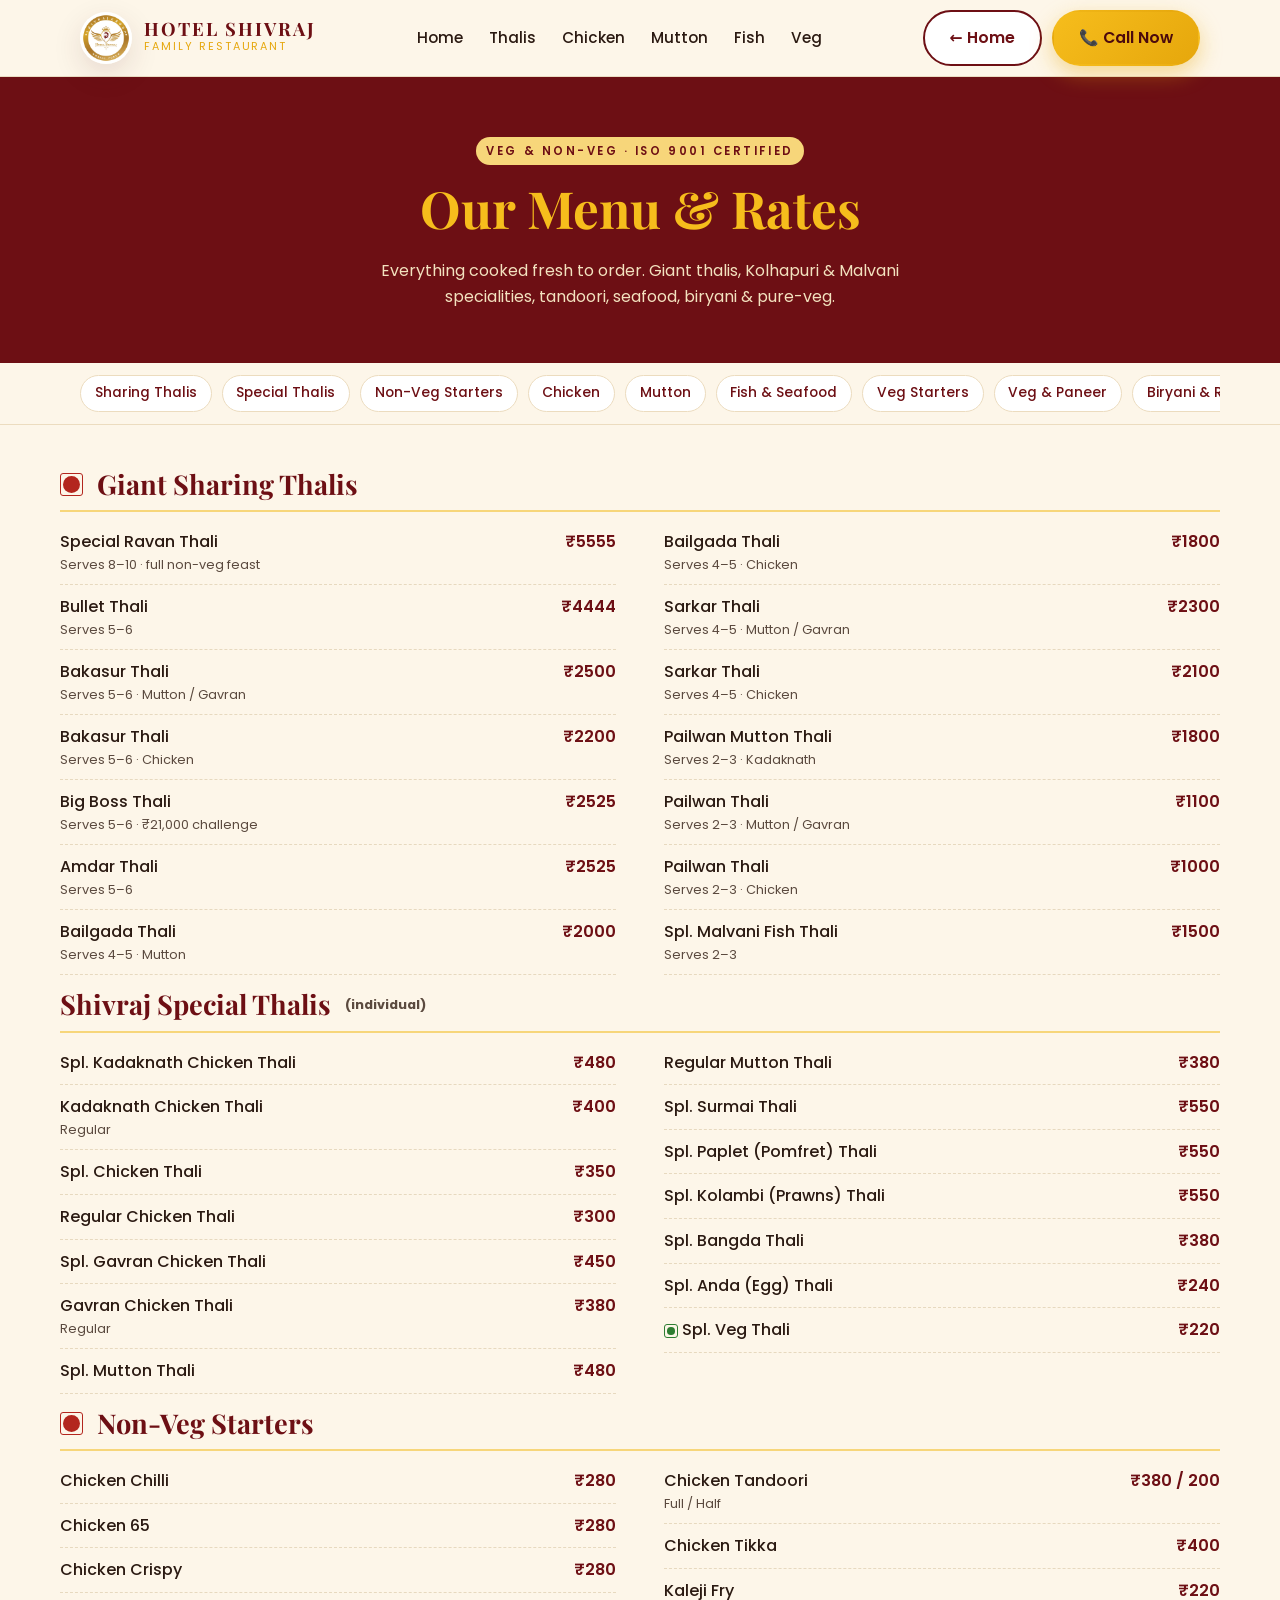
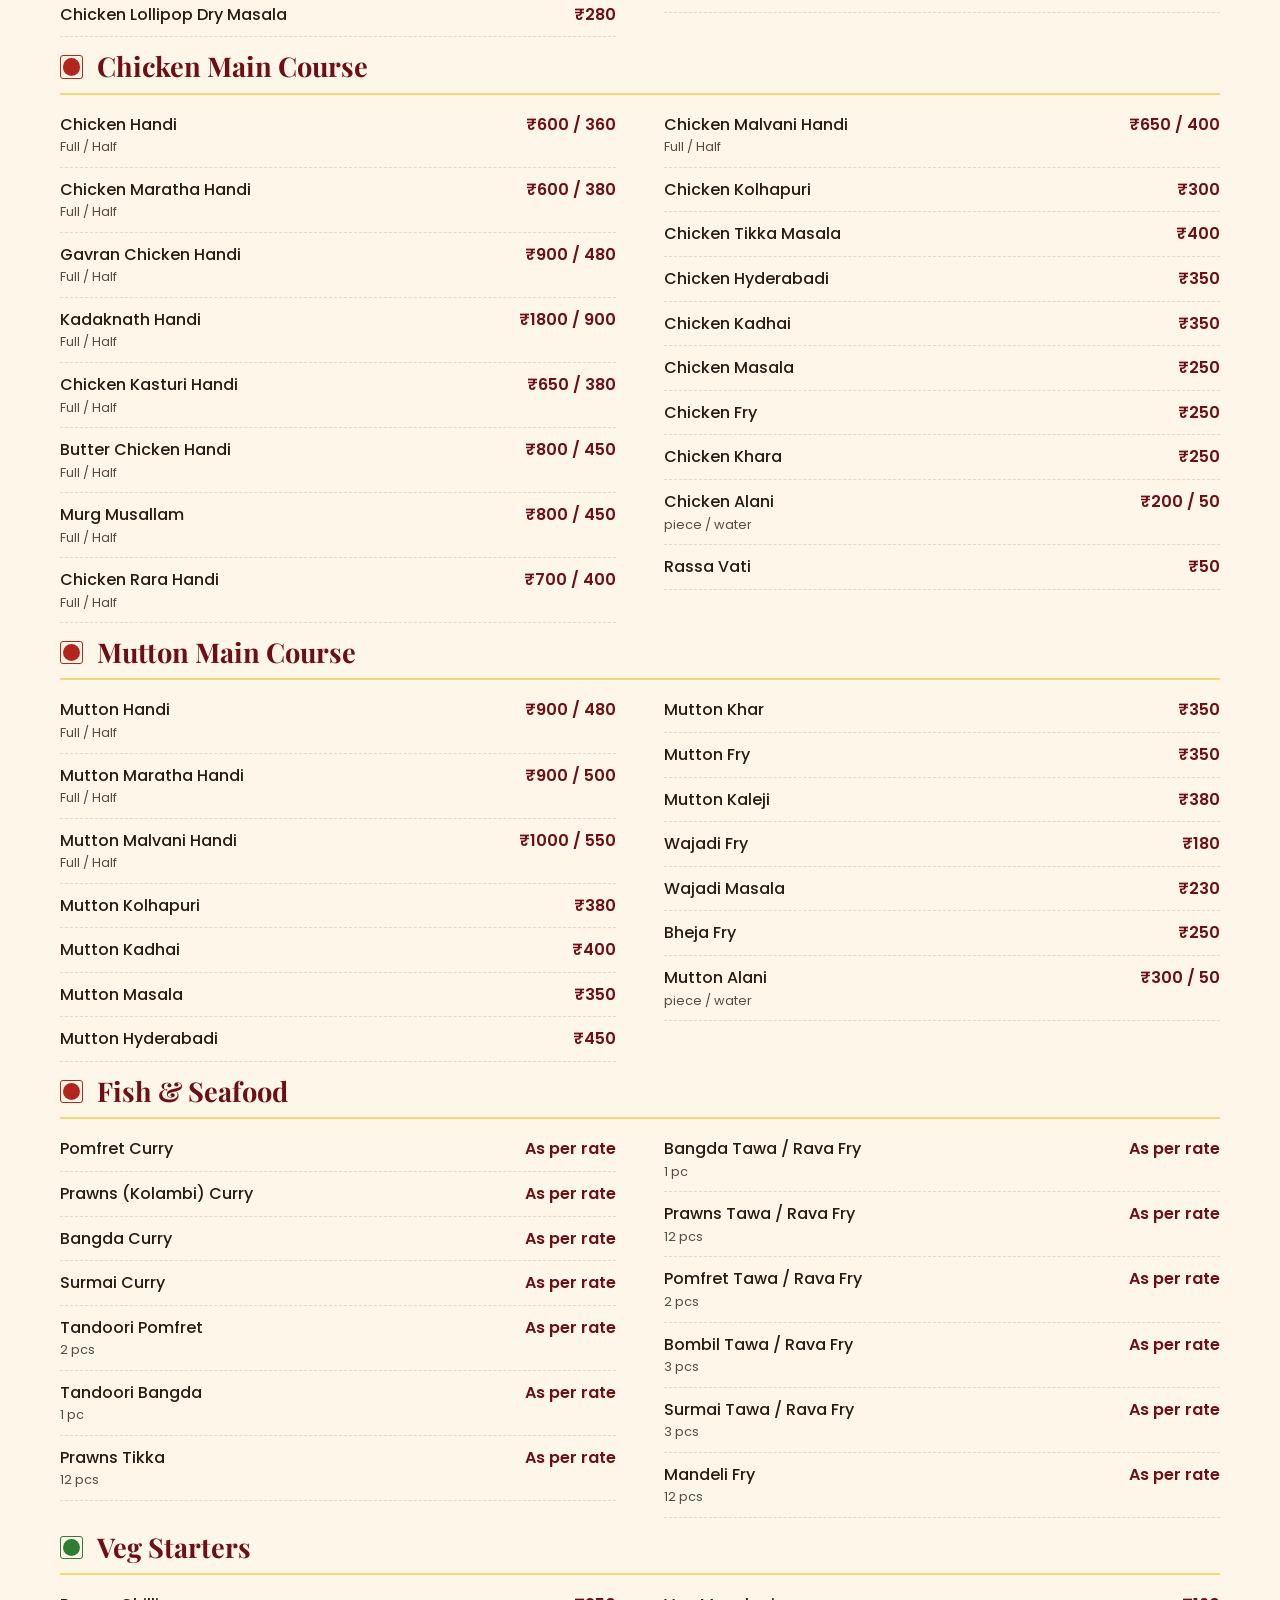
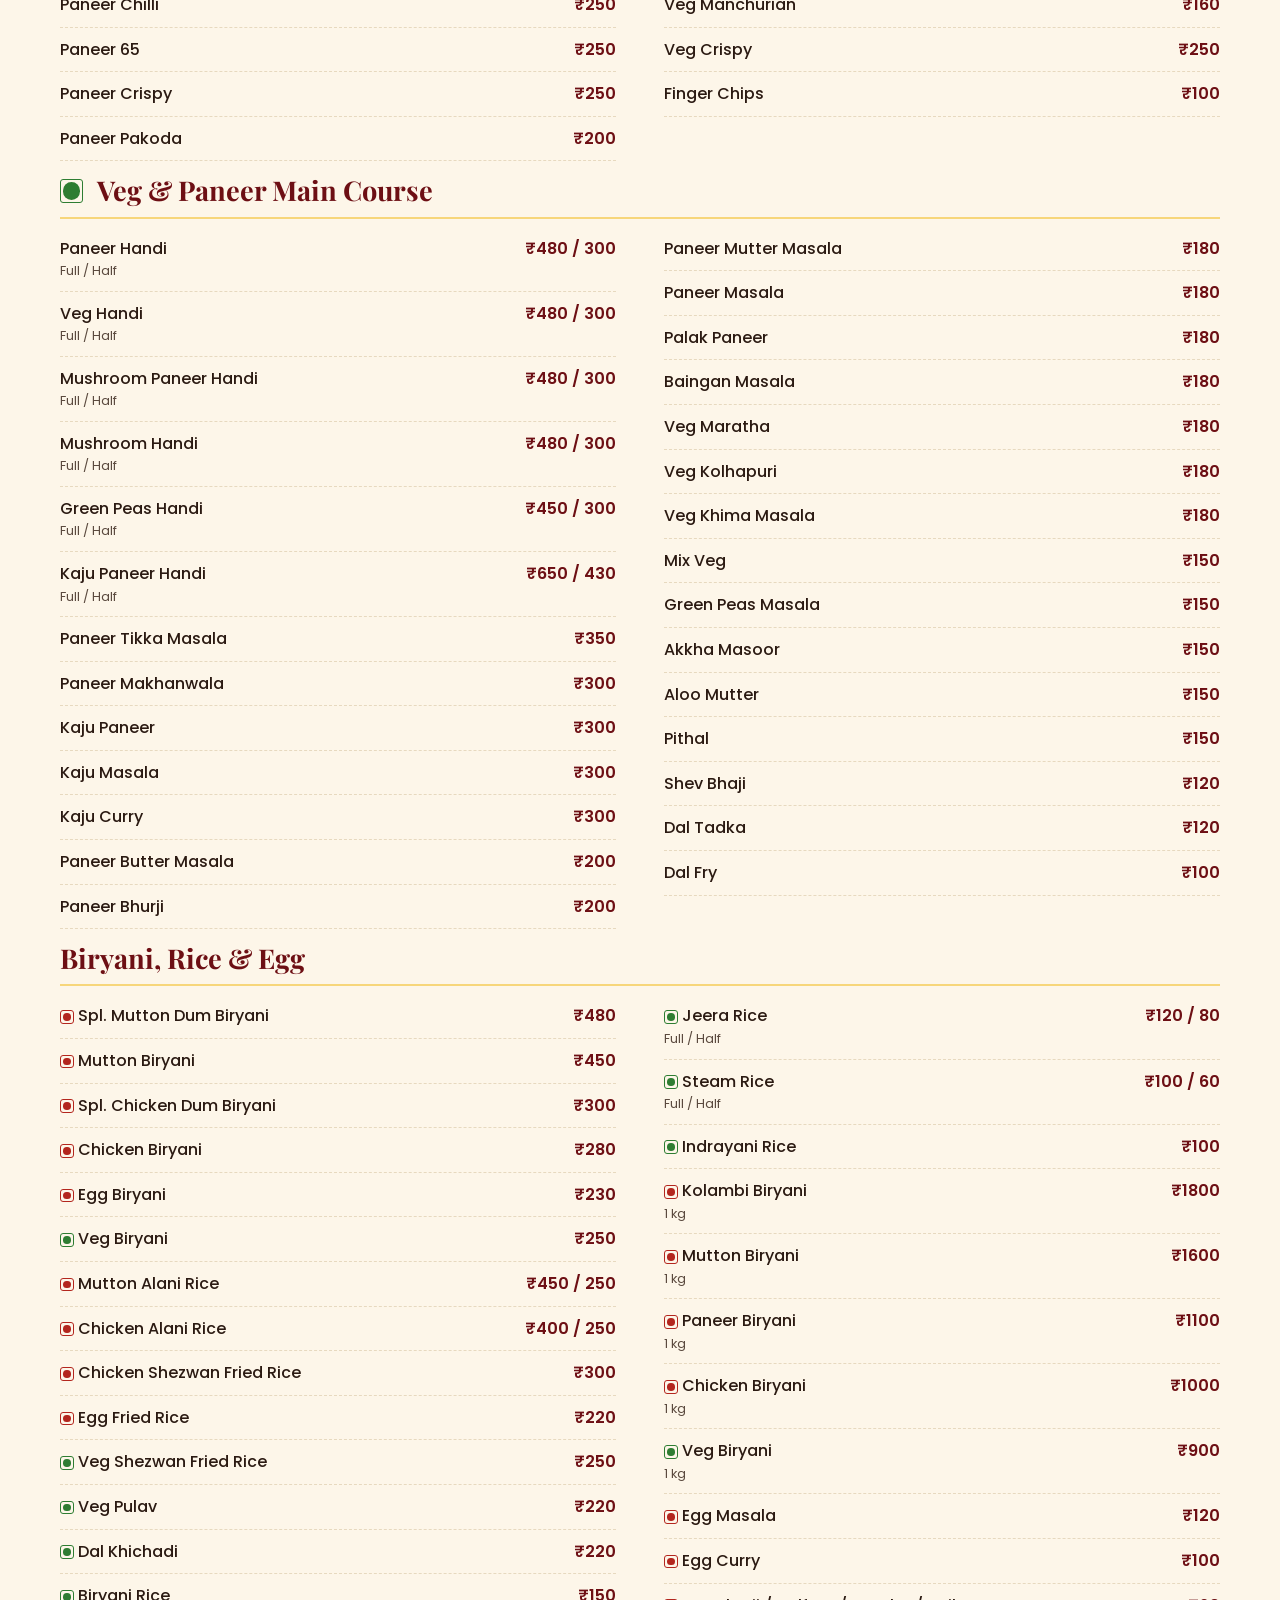
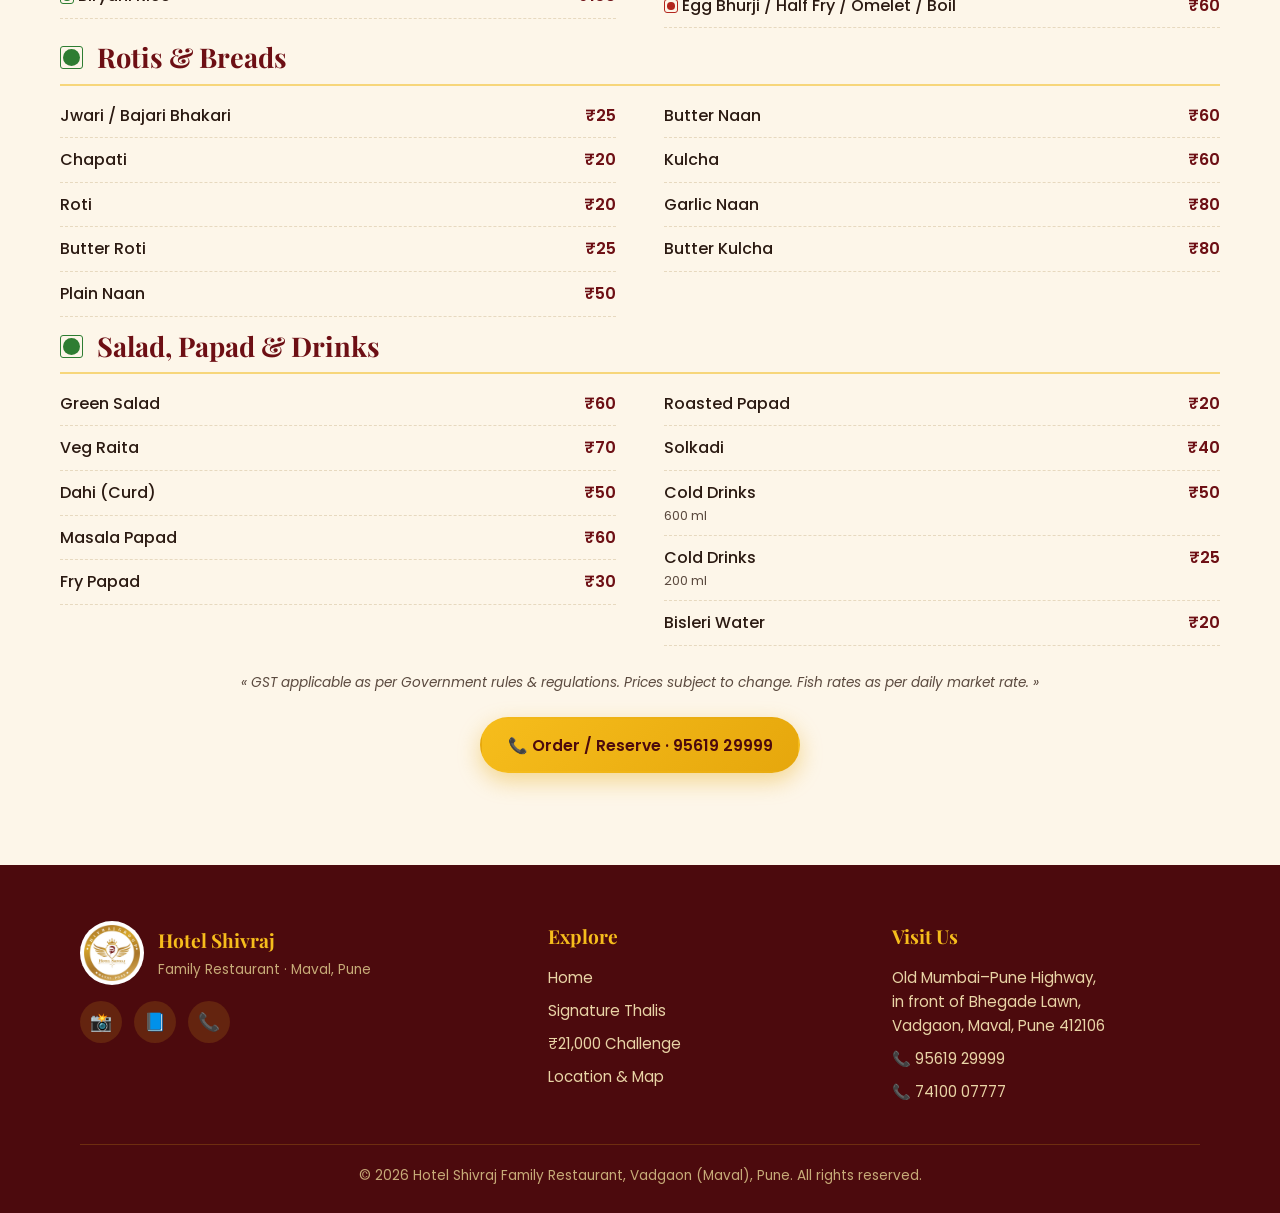
==== menu.html @ 4ac5644a "shivraj first glimpse" ====
<!DOCTYPE html>
<html lang="en">
<head>
<meta charset="UTF-8">
<meta name="viewport" content="width=device-width, initial-scale=1.0">
<title>Menu &amp; Rates | Hotel Shivraj Family Restaurant, Vadgaon Maval, Pune</title>
<meta name="description" content="Full menu & price list for Hotel Shivraj, Vadgaon (Maval): giant sharing thalis, Shivraj special thalis, veg & paneer, chicken & mutton main course, tandoori, Malvani fish, biryani, rice & rotis. Call 9561929999.">
<meta name="keywords" content="Hotel Shivraj menu, Shivraj thali price, thali rate card Vadgaon, chicken handi price Pune, mutton thali menu, Malvani fish menu, biryani rate Maval, veg menu Pune Mumbai highway">
<link rel="canonical" href="https://www.hotelshivraj.com/menu.html">
<meta name="robots" content="index, follow">
<meta name="theme-color" content="#6d0f14">
<meta property="og:type" content="restaurant.menu">
<meta property="og:title" content="Hotel Shivraj — Full Menu &amp; Rates">
<meta property="og:description" content="Giant thalis, chicken & mutton handi, tandoori, Malvani fish, biryani and pure-veg — full price list.">
<meta property="og:image" content="https://www.hotelshivraj.com/public/images/special-mutton-thali.jpeg">
<meta property="og:url" content="https://www.hotelshivraj.com/menu.html">
<link rel="icon" type="image/jpeg" href="public/images/hotel-shivraj-logo.jpeg">
<link rel="preconnect" href="https://fonts.googleapis.com">
<link rel="preconnect" href="https://fonts.gstatic.com" crossorigin>
<link href="https://fonts.googleapis.com/css2?family=Playfair+Display:wght@500;600;700;800&family=Poppins:wght@300;400;500;600&display=swap" rel="stylesheet">
<link rel="stylesheet" href="css/styles.css">
<script type="application/ld+json">
{
  "@context":"https://schema.org",
  "@type":"Menu",
  "name":"Hotel Shivraj Family Restaurant Menu",
  "url":"https://www.hotelshivraj.com/menu.html",
  "inLanguage":"en-IN",
  "hasMenuSection":[
    {"@type":"MenuSection","name":"Signature Sharing Thalis"},
    {"@type":"MenuSection","name":"Shivraj Special Thalis"},
    {"@type":"MenuSection","name":"Chicken Main Course"},
    {"@type":"MenuSection","name":"Mutton Main Course"},
    {"@type":"MenuSection","name":"Fish & Seafood"},
    {"@type":"MenuSection","name":"Veg & Paneer"},
    {"@type":"MenuSection","name":"Biryani, Rice & Rotis"}
  ]
}
</script>
</head>
<body>

<header class="site-header">
  <div class="nav">
    <a class="brand" href="index.html">
      <img src="public/images/hotel-shivraj-logo.jpeg" alt="Hotel Shivraj logo">
      <span><b>Hotel Shivraj</b><span>Family Restaurant</span></span>
    </a>
    <nav class="nav-links" id="navLinks">
      <a href="index.html">Home</a>
      <a href="#group-thalis">Thalis</a>
      <a href="#chicken">Chicken</a>
      <a href="#mutton">Mutton</a>
      <a href="#fish">Fish</a>
      <a href="#veg">Veg</a>
    </nav>
    <div class="nav-cta">
      <a class="btn btn--outline" href="index.html">← Home</a>
      <a class="btn btn--gold" href="tel:+919561929999">📞 Call Now</a>
      <button class="nav-toggle" id="navToggle" aria-label="Toggle menu">☰</button>
    </div>
  </div>
</header>

<section class="menu-hero">
  <span class="eyebrow">Veg &amp; Non-Veg · ISO 9001 Certified</span>
  <h1>Our Menu &amp; Rates</h1>
  <p style="max-width:60ch;margin:6px auto 0;color:#f3e2bf">Everything cooked fresh to order. Giant thalis, Kolhapuri &amp; Malvani specialities, tandoori, seafood, biryani &amp; pure-veg.</p>
</section>

<nav class="menu-nav">
  <div class="container">
    <a href="#group-thalis">Sharing Thalis</a>
    <a href="#thalis">Special Thalis</a>
    <a href="#nonveg-starter">Non-Veg Starters</a>
    <a href="#chicken">Chicken</a>
    <a href="#mutton">Mutton</a>
    <a href="#fish">Fish &amp; Seafood</a>
    <a href="#veg-starter">Veg Starters</a>
    <a href="#veg">Veg &amp; Paneer</a>
    <a href="#rice">Biryani &amp; Rice</a>
    <a href="#roti">Rotis</a>
    <a href="#drinks">Drinks</a>
  </div>
</nav>

<div class="container section" style="padding-top:44px">

  <!-- GROUP THALIS -->
  <div class="menu-block" id="group-thalis">
    <h2><span class="nonveg-flag"></span> Giant Sharing Thalis</h2>
    <div class="menu-cols">
      <div class="menu-item"><span class="name">Special Ravan Thali <small>Serves 8–10 · full non-veg feast</small></span><span class="rate">₹5555</span></div>
      <div class="menu-item"><span class="name">Bullet Thali <small>Serves 5–6</small></span><span class="rate">₹4444</span></div>
      <div class="menu-item"><span class="name">Bakasur Thali <small>Serves 5–6 · Mutton / Gavran</small></span><span class="rate">₹2500</span></div>
      <div class="menu-item"><span class="name">Bakasur Thali <small>Serves 5–6 · Chicken</small></span><span class="rate">₹2200</span></div>
      <div class="menu-item"><span class="name">Big Boss Thali <small>Serves 5–6 · ₹21,000 challenge</small></span><span class="rate">₹2525</span></div>
      <div class="menu-item"><span class="name">Amdar Thali <small>Serves 5–6</small></span><span class="rate">₹2525</span></div>
      <div class="menu-item"><span class="name">Bailgada Thali <small>Serves 4–5 · Mutton</small></span><span class="rate">₹2000</span></div>
      <div class="menu-item"><span class="name">Bailgada Thali <small>Serves 4–5 · Chicken</small></span><span class="rate">₹1800</span></div>
      <div class="menu-item"><span class="name">Sarkar Thali <small>Serves 4–5 · Mutton / Gavran</small></span><span class="rate">₹2300</span></div>
      <div class="menu-item"><span class="name">Sarkar Thali <small>Serves 4–5 · Chicken</small></span><span class="rate">₹2100</span></div>
      <div class="menu-item"><span class="name">Pailwan Mutton Thali <small>Serves 2–3 · Kadaknath</small></span><span class="rate">₹1800</span></div>
      <div class="menu-item"><span class="name">Pailwan Thali <small>Serves 2–3 · Mutton / Gavran</small></span><span class="rate">₹1100</span></div>
      <div class="menu-item"><span class="name">Pailwan Thali <small>Serves 2–3 · Chicken</small></span><span class="rate">₹1000</span></div>
      <div class="menu-item"><span class="name">Spl. Malvani Fish Thali <small>Serves 2–3</small></span><span class="rate">₹1500</span></div>
    </div>
  </div>

  <!-- SPECIAL THALIS -->
  <div class="menu-block" id="thalis">
    <h2>Shivraj Special Thalis <small style="font-family:var(--sans);font-size:.8rem;color:var(--ink-soft)">(individual)</small></h2>
    <div class="menu-cols">
      <div class="menu-item"><span class="name">Spl. Kadaknath Chicken Thali</span><span class="rate">₹480</span></div>
      <div class="menu-item"><span class="name">Kadaknath Chicken Thali <small>Regular</small></span><span class="rate">₹400</span></div>
      <div class="menu-item"><span class="name">Spl. Chicken Thali</span><span class="rate">₹350</span></div>
      <div class="menu-item"><span class="name">Regular Chicken Thali</span><span class="rate">₹300</span></div>
      <div class="menu-item"><span class="name">Spl. Gavran Chicken Thali</span><span class="rate">₹450</span></div>
      <div class="menu-item"><span class="name">Gavran Chicken Thali <small>Regular</small></span><span class="rate">₹380</span></div>
      <div class="menu-item"><span class="name">Spl. Mutton Thali</span><span class="rate">₹480</span></div>
      <div class="menu-item"><span class="name">Regular Mutton Thali</span><span class="rate">₹380</span></div>
      <div class="menu-item"><span class="name">Spl. Surmai Thali</span><span class="rate">₹550</span></div>
      <div class="menu-item"><span class="name">Spl. Paplet (Pomfret) Thali</span><span class="rate">₹550</span></div>
      <div class="menu-item"><span class="name">Spl. Kolambi (Prawns) Thali</span><span class="rate">₹550</span></div>
      <div class="menu-item"><span class="name">Spl. Bangda Thali</span><span class="rate">₹380</span></div>
      <div class="menu-item"><span class="name">Spl. Anda (Egg) Thali</span><span class="rate">₹240</span></div>
      <div class="menu-item"><span class="name"><span class="veg-flag"></span> Spl. Veg Thali</span><span class="rate">₹220</span></div>
    </div>
  </div>

  <!-- NON VEG STARTER -->
  <div class="menu-block" id="nonveg-starter">
    <h2><span class="nonveg-flag"></span> Non-Veg Starters</h2>
    <div class="menu-cols">
      <div class="menu-item"><span class="name">Chicken Chilli</span><span class="rate">₹280</span></div>
      <div class="menu-item"><span class="name">Chicken 65</span><span class="rate">₹280</span></div>
      <div class="menu-item"><span class="name">Chicken Crispy</span><span class="rate">₹280</span></div>
      <div class="menu-item"><span class="name">Chicken Lollipop Dry Masala</span><span class="rate">₹280</span></div>
      <div class="menu-item"><span class="name">Chicken Tandoori <small>Full / Half</small></span><span class="rate">₹380 / 200</span></div>
      <div class="menu-item"><span class="name">Chicken Tikka</span><span class="rate">₹400</span></div>
      <div class="menu-item"><span class="name">Kaleji Fry</span><span class="rate">₹220</span></div>
    </div>
  </div>

  <!-- CHICKEN MAIN -->
  <div class="menu-block" id="chicken">
    <h2><span class="nonveg-flag"></span> Chicken Main Course</h2>
    <div class="menu-cols">
      <div class="menu-item"><span class="name">Chicken Handi <small>Full / Half</small></span><span class="rate">₹600 / 360</span></div>
      <div class="menu-item"><span class="name">Chicken Maratha Handi <small>Full / Half</small></span><span class="rate">₹600 / 380</span></div>
      <div class="menu-item"><span class="name">Gavran Chicken Handi <small>Full / Half</small></span><span class="rate">₹900 / 480</span></div>
      <div class="menu-item"><span class="name">Kadaknath Handi <small>Full / Half</small></span><span class="rate">₹1800 / 900</span></div>
      <div class="menu-item"><span class="name">Chicken Kasturi Handi <small>Full / Half</small></span><span class="rate">₹650 / 380</span></div>
      <div class="menu-item"><span class="name">Butter Chicken Handi <small>Full / Half</small></span><span class="rate">₹800 / 450</span></div>
      <div class="menu-item"><span class="name">Murg Musallam <small>Full / Half</small></span><span class="rate">₹800 / 450</span></div>
      <div class="menu-item"><span class="name">Chicken Rara Handi <small>Full / Half</small></span><span class="rate">₹700 / 400</span></div>
      <div class="menu-item"><span class="name">Chicken Malvani Handi <small>Full / Half</small></span><span class="rate">₹650 / 400</span></div>
      <div class="menu-item"><span class="name">Chicken Kolhapuri</span><span class="rate">₹300</span></div>
      <div class="menu-item"><span class="name">Chicken Tikka Masala</span><span class="rate">₹400</span></div>
      <div class="menu-item"><span class="name">Chicken Hyderabadi</span><span class="rate">₹350</span></div>
      <div class="menu-item"><span class="name">Chicken Kadhai</span><span class="rate">₹350</span></div>
      <div class="menu-item"><span class="name">Chicken Masala</span><span class="rate">₹250</span></div>
      <div class="menu-item"><span class="name">Chicken Fry</span><span class="rate">₹250</span></div>
      <div class="menu-item"><span class="name">Chicken Khara</span><span class="rate">₹250</span></div>
      <div class="menu-item"><span class="name">Chicken Alani <small>piece / water</small></span><span class="rate">₹200 / 50</span></div>
      <div class="menu-item"><span class="name">Rassa Vati</span><span class="rate">₹50</span></div>
    </div>
  </div>

  <!-- MUTTON MAIN -->
  <div class="menu-block" id="mutton">
    <h2><span class="nonveg-flag"></span> Mutton Main Course</h2>
    <div class="menu-cols">
      <div class="menu-item"><span class="name">Mutton Handi <small>Full / Half</small></span><span class="rate">₹900 / 480</span></div>
      <div class="menu-item"><span class="name">Mutton Maratha Handi <small>Full / Half</small></span><span class="rate">₹900 / 500</span></div>
      <div class="menu-item"><span class="name">Mutton Malvani Handi <small>Full / Half</small></span><span class="rate">₹1000 / 550</span></div>
      <div class="menu-item"><span class="name">Mutton Kolhapuri</span><span class="rate">₹380</span></div>
      <div class="menu-item"><span class="name">Mutton Kadhai</span><span class="rate">₹400</span></div>
      <div class="menu-item"><span class="name">Mutton Masala</span><span class="rate">₹350</span></div>
      <div class="menu-item"><span class="name">Mutton Hyderabadi</span><span class="rate">₹450</span></div>
      <div class="menu-item"><span class="name">Mutton Khar</span><span class="rate">₹350</span></div>
      <div class="menu-item"><span class="name">Mutton Fry</span><span class="rate">₹350</span></div>
      <div class="menu-item"><span class="name">Mutton Kaleji</span><span class="rate">₹380</span></div>
      <div class="menu-item"><span class="name">Wajadi Fry</span><span class="rate">₹180</span></div>
      <div class="menu-item"><span class="name">Wajadi Masala</span><span class="rate">₹230</span></div>
      <div class="menu-item"><span class="name">Bheja Fry</span><span class="rate">₹250</span></div>
      <div class="menu-item"><span class="name">Mutton Alani <small>piece / water</small></span><span class="rate">₹300 / 50</span></div>
    </div>
  </div>

  <!-- FISH -->
  <div class="menu-block" id="fish">
    <h2><span class="nonveg-flag"></span> Fish &amp; Seafood</h2>
    <div class="menu-cols">
      <div class="menu-item"><span class="name">Pomfret Curry</span><span class="rate">As per rate</span></div>
      <div class="menu-item"><span class="name">Prawns (Kolambi) Curry</span><span class="rate">As per rate</span></div>
      <div class="menu-item"><span class="name">Bangda Curry</span><span class="rate">As per rate</span></div>
      <div class="menu-item"><span class="name">Surmai Curry</span><span class="rate">As per rate</span></div>
      <div class="menu-item"><span class="name">Tandoori Pomfret <small>2 pcs</small></span><span class="rate">As per rate</span></div>
      <div class="menu-item"><span class="name">Tandoori Bangda <small>1 pc</small></span><span class="rate">As per rate</span></div>
      <div class="menu-item"><span class="name">Prawns Tikka <small>12 pcs</small></span><span class="rate">As per rate</span></div>
      <div class="menu-item"><span class="name">Bangda Tawa / Rava Fry <small>1 pc</small></span><span class="rate">As per rate</span></div>
      <div class="menu-item"><span class="name">Prawns Tawa / Rava Fry <small>12 pcs</small></span><span class="rate">As per rate</span></div>
      <div class="menu-item"><span class="name">Pomfret Tawa / Rava Fry <small>2 pcs</small></span><span class="rate">As per rate</span></div>
      <div class="menu-item"><span class="name">Bombil Tawa / Rava Fry <small>3 pcs</small></span><span class="rate">As per rate</span></div>
      <div class="menu-item"><span class="name">Surmai Tawa / Rava Fry <small>3 pcs</small></span><span class="rate">As per rate</span></div>
      <div class="menu-item"><span class="name">Mandeli Fry <small>12 pcs</small></span><span class="rate">As per rate</span></div>
    </div>
  </div>

  <!-- VEG STARTER -->
  <div class="menu-block" id="veg-starter">
    <h2><span class="veg-flag"></span> Veg Starters</h2>
    <div class="menu-cols">
      <div class="menu-item"><span class="name">Paneer Chilli</span><span class="rate">₹250</span></div>
      <div class="menu-item"><span class="name">Paneer 65</span><span class="rate">₹250</span></div>
      <div class="menu-item"><span class="name">Paneer Crispy</span><span class="rate">₹250</span></div>
      <div class="menu-item"><span class="name">Paneer Pakoda</span><span class="rate">₹200</span></div>
      <div class="menu-item"><span class="name">Veg Manchurian</span><span class="rate">₹160</span></div>
      <div class="menu-item"><span class="name">Veg Crispy</span><span class="rate">₹250</span></div>
      <div class="menu-item"><span class="name">Finger Chips</span><span class="rate">₹100</span></div>
    </div>
  </div>

  <!-- VEG & PANEER MAIN -->
  <div class="menu-block" id="veg">
    <h2><span class="veg-flag"></span> Veg &amp; Paneer Main Course</h2>
    <div class="menu-cols">
      <div class="menu-item"><span class="name">Paneer Handi <small>Full / Half</small></span><span class="rate">₹480 / 300</span></div>
      <div class="menu-item"><span class="name">Veg Handi <small>Full / Half</small></span><span class="rate">₹480 / 300</span></div>
      <div class="menu-item"><span class="name">Mushroom Paneer Handi <small>Full / Half</small></span><span class="rate">₹480 / 300</span></div>
      <div class="menu-item"><span class="name">Mushroom Handi <small>Full / Half</small></span><span class="rate">₹480 / 300</span></div>
      <div class="menu-item"><span class="name">Green Peas Handi <small>Full / Half</small></span><span class="rate">₹450 / 300</span></div>
      <div class="menu-item"><span class="name">Kaju Paneer Handi <small>Full / Half</small></span><span class="rate">₹650 / 430</span></div>
      <div class="menu-item"><span class="name">Paneer Tikka Masala</span><span class="rate">₹350</span></div>
      <div class="menu-item"><span class="name">Paneer Makhanwala</span><span class="rate">₹300</span></div>
      <div class="menu-item"><span class="name">Kaju Paneer</span><span class="rate">₹300</span></div>
      <div class="menu-item"><span class="name">Kaju Masala</span><span class="rate">₹300</span></div>
      <div class="menu-item"><span class="name">Kaju Curry</span><span class="rate">₹300</span></div>
      <div class="menu-item"><span class="name">Paneer Butter Masala</span><span class="rate">₹200</span></div>
      <div class="menu-item"><span class="name">Paneer Bhurji</span><span class="rate">₹200</span></div>
      <div class="menu-item"><span class="name">Paneer Mutter Masala</span><span class="rate">₹180</span></div>
      <div class="menu-item"><span class="name">Paneer Masala</span><span class="rate">₹180</span></div>
      <div class="menu-item"><span class="name">Palak Paneer</span><span class="rate">₹180</span></div>
      <div class="menu-item"><span class="name">Baingan Masala</span><span class="rate">₹180</span></div>
      <div class="menu-item"><span class="name">Veg Maratha</span><span class="rate">₹180</span></div>
      <div class="menu-item"><span class="name">Veg Kolhapuri</span><span class="rate">₹180</span></div>
      <div class="menu-item"><span class="name">Veg Khima Masala</span><span class="rate">₹180</span></div>
      <div class="menu-item"><span class="name">Mix Veg</span><span class="rate">₹150</span></div>
      <div class="menu-item"><span class="name">Green Peas Masala</span><span class="rate">₹150</span></div>
      <div class="menu-item"><span class="name">Akkha Masoor</span><span class="rate">₹150</span></div>
      <div class="menu-item"><span class="name">Aloo Mutter</span><span class="rate">₹150</span></div>
      <div class="menu-item"><span class="name">Pithal</span><span class="rate">₹150</span></div>
      <div class="menu-item"><span class="name">Shev Bhaji</span><span class="rate">₹120</span></div>
      <div class="menu-item"><span class="name">Dal Tadka</span><span class="rate">₹120</span></div>
      <div class="menu-item"><span class="name">Dal Fry</span><span class="rate">₹100</span></div>
    </div>
  </div>

  <!-- RICE & BIRYANI -->
  <div class="menu-block" id="rice">
    <h2>Biryani, Rice &amp; Egg</h2>
    <div class="menu-cols">
      <div class="menu-item"><span class="name"><span class="nonveg-flag"></span> Spl. Mutton Dum Biryani</span><span class="rate">₹480</span></div>
      <div class="menu-item"><span class="name"><span class="nonveg-flag"></span> Mutton Biryani</span><span class="rate">₹450</span></div>
      <div class="menu-item"><span class="name"><span class="nonveg-flag"></span> Spl. Chicken Dum Biryani</span><span class="rate">₹300</span></div>
      <div class="menu-item"><span class="name"><span class="nonveg-flag"></span> Chicken Biryani</span><span class="rate">₹280</span></div>
      <div class="menu-item"><span class="name"><span class="nonveg-flag"></span> Egg Biryani</span><span class="rate">₹230</span></div>
      <div class="menu-item"><span class="name"><span class="veg-flag"></span> Veg Biryani</span><span class="rate">₹250</span></div>
      <div class="menu-item"><span class="name"><span class="nonveg-flag"></span> Mutton Alani Rice</span><span class="rate">₹450 / 250</span></div>
      <div class="menu-item"><span class="name"><span class="nonveg-flag"></span> Chicken Alani Rice</span><span class="rate">₹400 / 250</span></div>
      <div class="menu-item"><span class="name"><span class="nonveg-flag"></span> Chicken Shezwan Fried Rice</span><span class="rate">₹300</span></div>
      <div class="menu-item"><span class="name"><span class="nonveg-flag"></span> Egg Fried Rice</span><span class="rate">₹220</span></div>
      <div class="menu-item"><span class="name"><span class="veg-flag"></span> Veg Shezwan Fried Rice</span><span class="rate">₹250</span></div>
      <div class="menu-item"><span class="name"><span class="veg-flag"></span> Veg Pulav</span><span class="rate">₹220</span></div>
      <div class="menu-item"><span class="name"><span class="veg-flag"></span> Dal Khichadi</span><span class="rate">₹220</span></div>
      <div class="menu-item"><span class="name"><span class="veg-flag"></span> Biryani Rice</span><span class="rate">₹150</span></div>
      <div class="menu-item"><span class="name"><span class="veg-flag"></span> Jeera Rice <small>Full / Half</small></span><span class="rate">₹120 / 80</span></div>
      <div class="menu-item"><span class="name"><span class="veg-flag"></span> Steam Rice <small>Full / Half</small></span><span class="rate">₹100 / 60</span></div>
      <div class="menu-item"><span class="name"><span class="veg-flag"></span> Indrayani Rice</span><span class="rate">₹100</span></div>
      <div class="menu-item"><span class="name"><span class="nonveg-flag"></span> Kolambi Biryani <small>1 kg</small></span><span class="rate">₹1800</span></div>
      <div class="menu-item"><span class="name"><span class="nonveg-flag"></span> Mutton Biryani <small>1 kg</small></span><span class="rate">₹1600</span></div>
      <div class="menu-item"><span class="name"><span class="nonveg-flag"></span> Paneer Biryani <small>1 kg</small></span><span class="rate">₹1100</span></div>
      <div class="menu-item"><span class="name"><span class="nonveg-flag"></span> Chicken Biryani <small>1 kg</small></span><span class="rate">₹1000</span></div>
      <div class="menu-item"><span class="name"><span class="veg-flag"></span> Veg Biryani <small>1 kg</small></span><span class="rate">₹900</span></div>
      <div class="menu-item"><span class="name"><span class="nonveg-flag"></span> Egg Masala</span><span class="rate">₹120</span></div>
      <div class="menu-item"><span class="name"><span class="nonveg-flag"></span> Egg Curry</span><span class="rate">₹100</span></div>
      <div class="menu-item"><span class="name"><span class="nonveg-flag"></span> Egg Bhurji / Half Fry / Omelet / Boil</span><span class="rate">₹60</span></div>
    </div>
  </div>

  <!-- ROTI -->
  <div class="menu-block" id="roti">
    <h2><span class="veg-flag"></span> Rotis &amp; Breads</h2>
    <div class="menu-cols">
      <div class="menu-item"><span class="name">Jwari / Bajari Bhakari</span><span class="rate">₹25</span></div>
      <div class="menu-item"><span class="name">Chapati</span><span class="rate">₹20</span></div>
      <div class="menu-item"><span class="name">Roti</span><span class="rate">₹20</span></div>
      <div class="menu-item"><span class="name">Butter Roti</span><span class="rate">₹25</span></div>
      <div class="menu-item"><span class="name">Plain Naan</span><span class="rate">₹50</span></div>
      <div class="menu-item"><span class="name">Butter Naan</span><span class="rate">₹60</span></div>
      <div class="menu-item"><span class="name">Kulcha</span><span class="rate">₹60</span></div>
      <div class="menu-item"><span class="name">Garlic Naan</span><span class="rate">₹80</span></div>
      <div class="menu-item"><span class="name">Butter Kulcha</span><span class="rate">₹80</span></div>
    </div>
  </div>

  <!-- SALAD / DRINKS -->
  <div class="menu-block" id="drinks">
    <h2><span class="veg-flag"></span> Salad, Papad &amp; Drinks</h2>
    <div class="menu-cols">
      <div class="menu-item"><span class="name">Green Salad</span><span class="rate">₹60</span></div>
      <div class="menu-item"><span class="name">Veg Raita</span><span class="rate">₹70</span></div>
      <div class="menu-item"><span class="name">Dahi (Curd)</span><span class="rate">₹50</span></div>
      <div class="menu-item"><span class="name">Masala Papad</span><span class="rate">₹60</span></div>
      <div class="menu-item"><span class="name">Fry Papad</span><span class="rate">₹30</span></div>
      <div class="menu-item"><span class="name">Roasted Papad</span><span class="rate">₹20</span></div>
      <div class="menu-item"><span class="name">Solkadi</span><span class="rate">₹40</span></div>
      <div class="menu-item"><span class="name">Cold Drinks <small>600 ml</small></span><span class="rate">₹50</span></div>
      <div class="menu-item"><span class="name">Cold Drinks <small>200 ml</small></span><span class="rate">₹25</span></div>
      <div class="menu-item"><span class="name">Bisleri Water</span><span class="rate">₹20</span></div>
    </div>
  </div>

  <p class="menu-note">« GST applicable as per Government rules &amp; regulations. Prices subject to change. Fish rates as per daily market rate. »</p>
  <p style="text-align:center;margin-top:24px">
    <a class="btn btn--gold" href="tel:+919561929999">📞 Order / Reserve · 95619 29999</a>
  </p>
</div>

<footer class="site-footer">
  <div class="container">
    <div class="footer-grid">
      <div>
        <div class="footer-brand">
          <img src="public/images/hotel-shivraj-logo.jpeg" alt="Hotel Shivraj logo">
          <div><h4 style="margin:0">Hotel Shivraj</h4><span style="color:#c7ab78;font-size:.85rem">Family Restaurant · Maval, Pune</span></div>
        </div>
        <div class="socials">
          <a href="https://www.instagram.com/hotelshivraj.in" target="_blank" rel="noopener" aria-label="Instagram">📸</a>
          <a href="https://www.facebook.com/hotelshivraj.in" target="_blank" rel="noopener" aria-label="Facebook">📘</a>
          <a href="tel:+919561929999" aria-label="Call">📞</a>
        </div>
      </div>
      <div>
        <h4>Explore</h4>
        <ul>
          <li><a href="index.html">Home</a></li>
          <li><a href="index.html#thalis">Signature Thalis</a></li>
          <li><a href="index.html#challenge">₹21,000 Challenge</a></li>
          <li><a href="index.html#location">Location &amp; Map</a></li>
        </ul>
      </div>
      <div>
        <h4>Visit Us</h4>
        <ul>
          <li>Old Mumbai–Pune Highway,<br>in front of Bhegade Lawn,<br>Vadgaon, Maval, Pune 412106</li>
          <li><a href="tel:+919561929999">📞 95619 29999</a></li>
          <li><a href="tel:+917410007777">📞 74100 07777</a></li>
        </ul>
      </div>
    </div>
    <div class="footer-bottom">© 2026 Hotel Shivraj Family Restaurant, Vadgaon (Maval), Pune. All rights reserved.</div>
  </div>
</footer>

<div class="fab">
  <a class="wa" href="https://wa.me/919561929999" target="_blank" rel="noopener" aria-label="WhatsApp">🟢</a>
  <a class="call" href="tel:+919561929999" aria-label="Call">📞</a>
</div>

<script>
  const t=document.getElementById('navToggle'),l=document.getElementById('navLinks');
  t.addEventListener('click',()=>l.classList.toggle('open'));
  l.addEventListener('click',e=>{if(e.target.tagName==='A')l.classList.remove('open')});
</script>
</body>
</html>
---- css/styles.css ----
/* Hotel Shivraj — Family Restaurant, Vadgaon (Maval), Pune
   Palette derived from the brand brochure: deep maroon + royal gold + cream */
:root{
  --maroon:#6d0f14;
  --maroon-dark:#4c0a0d;
  --maroon-soft:#8a1319;
  --gold:#e6a70c;
  --gold-bright:#f6bd1c;
  --gold-soft:#f7d67a;
  --cream:#fdf6e9;
  --cream-2:#f6ebd7;
  --ink:#2b1a12;
  --ink-soft:#5b4a3f;
  --white:#ffffff;
  --radius:16px;
  --shadow:0 10px 30px rgba(76,10,13,.12);
  --shadow-lg:0 20px 50px rgba(76,10,13,.22);
  --maxw:1160px;
  --serif:"Playfair Display",Georgia,"Times New Roman",serif;
  --sans:"Poppins",system-ui,-apple-system,"Segoe UI",Roboto,sans-serif;
}
*{box-sizing:border-box}
html{scroll-behavior:smooth}
body{
  margin:0;font-family:var(--sans);color:var(--ink);
  background:var(--cream);line-height:1.6;-webkit-font-smoothing:antialiased;
}
img{max-width:100%;display:block}
a{color:inherit;text-decoration:none}
h1,h2,h3{font-family:var(--serif);line-height:1.15;margin:0 0 .4em}
.container{max-width:var(--maxw);margin:0 auto;padding:0 20px}
.section{padding:76px 0}
.section--tint{background:linear-gradient(180deg,#fff8ec, #fdf6e9)}
.section--maroon{background:radial-gradient(120% 120% at 50% 0%,var(--maroon-soft),var(--maroon) 60%,var(--maroon-dark));color:#fbeecb}
.eyebrow{
  display:inline-block;font-weight:600;letter-spacing:.22em;text-transform:uppercase;
  font-size:.72rem;color:var(--maroon);background:var(--gold-soft);
  padding:.4em .9em;border-radius:999px;margin-bottom:14px;
}
.section--maroon .eyebrow{color:var(--maroon-dark);background:var(--gold-bright)}
.section-head{text-align:center;max-width:720px;margin:0 auto 46px}
.section-head h2{font-size:clamp(1.9rem,4vw,2.9rem);color:var(--maroon)}
.section--maroon .section-head h2{color:var(--gold-bright)}
.section-head p{color:var(--ink-soft);font-size:1.05rem}
.section--maroon .section-head p{color:#f3e2bf}

/* Buttons */
.btn{
  display:inline-flex;align-items:center;gap:.5em;font-weight:600;font-family:var(--sans);
  padding:.85em 1.6em;border-radius:999px;cursor:pointer;border:2px solid transparent;
  transition:transform .15s ease,box-shadow .15s ease,background .15s ease;font-size:.98rem;
}
.btn:hover{transform:translateY(-2px)}
.btn--gold{background:linear-gradient(135deg,var(--gold-bright),var(--gold));color:var(--maroon-dark);box-shadow:0 8px 22px rgba(230,167,12,.4)}
.btn--maroon{background:var(--maroon);color:var(--gold-bright)}
.btn--ghost{background:transparent;border-color:var(--gold-bright);color:var(--gold-bright)}
.btn--outline{background:#fff;border-color:var(--maroon);color:var(--maroon)}

/* Header */
.site-header{position:sticky;top:0;z-index:50;background:rgba(253,246,233,.92);backdrop-filter:blur(10px);border-bottom:1px solid #eaddc3}
.nav{display:flex;align-items:center;justify-content:space-between;gap:16px;padding:10px 20px;max-width:var(--maxw);margin:0 auto}
.brand{display:flex;align-items:center;gap:12px}
.brand img{width:52px;height:52px;border-radius:50%;box-shadow:var(--shadow)}
.brand b{font-family:var(--serif);font-size:1.15rem;color:var(--maroon);display:block;line-height:1}
.brand span{font-size:.68rem;letter-spacing:.18em;text-transform:uppercase;color:var(--gold)}
.nav-links{display:flex;align-items:center;gap:26px}
.nav-links a{font-weight:500;font-size:.95rem;color:var(--ink);transition:color .15s}
.nav-links a:hover{color:var(--maroon)}
.nav-cta{display:flex;gap:10px;align-items:center}
.nav-toggle{display:none;background:none;border:0;font-size:1.6rem;color:var(--maroon);cursor:pointer}

/* Hero */
.hero{position:relative;color:#fff;overflow:hidden}
.hero__bg{position:absolute;inset:0;background-size:cover;background-position:center;filter:brightness(.55)}
.hero__overlay{position:absolute;inset:0;background:linear-gradient(120deg,rgba(76,10,13,.86),rgba(76,10,13,.5) 55%,rgba(43,26,18,.35))}
.hero__inner{position:relative;max-width:var(--maxw);margin:0 auto;padding:96px 20px 104px}
.hero__badge{display:inline-flex;gap:.5em;align-items:center;background:rgba(246,189,28,.16);border:1px solid var(--gold-bright);color:var(--gold-bright);padding:.45em 1em;border-radius:999px;font-size:.8rem;font-weight:600;letter-spacing:.05em;margin-bottom:18px}
.hero h1{font-size:clamp(2.4rem,6vw,4.4rem);color:#fff;max-width:16ch}
.hero h1 em{color:var(--gold-bright);font-style:normal}
.hero p.lead{font-size:clamp(1.05rem,2.2vw,1.3rem);max-width:52ch;color:#f4e6c8;margin-bottom:28px}
.hero__cta{display:flex;flex-wrap:wrap;gap:14px}
.hero__meta{display:flex;flex-wrap:wrap;gap:22px 34px;margin-top:38px;font-size:.95rem;color:#f0e2c4}
.hero__meta div{display:flex;align-items:center;gap:.55em}
.hero__meta b{color:var(--gold-bright);font-weight:600}

/* Feature strip */
.usp{background:var(--maroon);color:#f7e7c3}
.usp .container{display:grid;grid-template-columns:repeat(4,1fr);gap:16px;padding-top:26px;padding-bottom:26px}
.usp .item{display:flex;gap:12px;align-items:center;justify-content:center;text-align:left}
.usp .ico{font-size:1.7rem}
.usp b{display:block;color:var(--gold-bright);font-size:1.02rem;font-family:var(--serif)}
.usp small{color:#e9d4a6}

/* Challenge banner */
.challenge{position:relative;overflow:hidden}
.challenge .wrap{display:grid;grid-template-columns:1.05fr .95fr;gap:44px;align-items:center}
.challenge img{border-radius:var(--radius);box-shadow:var(--shadow-lg);width:100%;height:100%;object-fit:cover;max-height:460px}
.challenge .prize{font-family:var(--serif);font-size:clamp(2.4rem,6vw,3.8rem);color:var(--gold-bright);line-height:1}
.challenge ul{list-style:none;padding:0;margin:18px 0 26px;display:grid;gap:10px}
.challenge li{display:flex;gap:.6em;align-items:flex-start}
.challenge li::before{content:"✦";color:var(--gold-bright)}

/* Thali cards */
.thali-grid{display:grid;grid-template-columns:repeat(auto-fill,minmax(250px,1fr));gap:22px}
.thali-card{background:#fff;border-radius:var(--radius);box-shadow:var(--shadow);overflow:hidden;border:1px solid #f0e2c9;transition:transform .18s ease,box-shadow .18s ease;display:flex;flex-direction:column}
.thali-card:hover{transform:translateY(-6px);box-shadow:var(--shadow-lg)}
.thali-card .body{padding:20px 20px 22px;display:flex;flex-direction:column;flex:1}
.thali-card h3{color:var(--maroon);font-size:1.25rem;margin-bottom:4px}
.thali-card .serves{font-size:.78rem;font-weight:600;letter-spacing:.08em;text-transform:uppercase;color:var(--gold);margin-bottom:10px}
.thali-card p{font-size:.9rem;color:var(--ink-soft);margin:0 0 16px;flex:1}
.thali-card .price{font-family:var(--serif);font-size:1.4rem;color:var(--maroon);font-weight:700}
.thali-card .price small{font-size:.8rem;color:var(--ink-soft);font-weight:400}
.thali-card.feature{border:2px solid var(--gold-bright)}
.tag{display:inline-block;background:var(--maroon);color:var(--gold-bright);font-size:.68rem;font-weight:600;letter-spacing:.1em;text-transform:uppercase;padding:.3em .7em;border-radius:999px}

/* Specials showcase */
.showcase{display:grid;grid-template-columns:repeat(3,1fr);gap:22px}
.showcase figure{margin:0;position:relative;border-radius:var(--radius);overflow:hidden;box-shadow:var(--shadow)}
.showcase img{aspect-ratio:4/3;object-fit:cover;width:100%;transition:transform .4s ease}
.showcase figure:hover img{transform:scale(1.06)}
.showcase figcaption{position:absolute;left:0;right:0;bottom:0;padding:16px;background:linear-gradient(0deg,rgba(43,10,13,.9),transparent);color:#fff;font-family:var(--serif);font-size:1.15rem}

/* Gallery */
.gallery{display:grid;grid-template-columns:repeat(4,1fr);grid-auto-rows:180px;gap:14px}
.gallery a{overflow:hidden;border-radius:12px;box-shadow:var(--shadow)}
.gallery img{width:100%;height:100%;object-fit:cover;transition:transform .4s ease}
.gallery a:hover img{transform:scale(1.08)}
.gallery .tall{grid-row:span 2}
.gallery .wide{grid-column:span 2}

/* Menu page */
.menu-hero{background:var(--maroon);color:#f7e7c3;text-align:center;padding:60px 20px 54px}
.menu-hero h1{color:var(--gold-bright);font-size:clamp(2rem,5vw,3.2rem)}
.menu-nav{position:sticky;top:73px;z-index:30;background:var(--cream);border-bottom:1px solid #ecdcbf;padding:12px 0}
.menu-nav .container{display:flex;gap:10px;overflow-x:auto;scrollbar-width:none}
.menu-nav .container::-webkit-scrollbar{display:none}
.menu-nav a{white-space:nowrap;font-size:.86rem;font-weight:500;padding:.45em 1em;border-radius:999px;background:#fff;border:1px solid #ecdcbf;color:var(--maroon)}
.menu-nav a:hover{background:var(--maroon);color:var(--gold-bright)}
.menu-block{margin-bottom:14px}
.menu-block h2{color:var(--maroon);font-size:1.7rem;border-bottom:2px solid var(--gold-soft);padding-bottom:10px;margin-bottom:8px;display:flex;align-items:center;gap:.5em}
.menu-cols{columns:2;column-gap:48px}
.menu-item{break-inside:avoid;display:flex;justify-content:space-between;gap:14px;padding:9px 0;border-bottom:1px dashed #e7d9bf}
.menu-item .name{font-weight:500}
.menu-item .name small{display:block;font-weight:400;font-size:.8rem;color:var(--ink-soft)}
.menu-item .rate{font-weight:600;color:var(--maroon);white-space:nowrap;font-variant-numeric:tabular-nums}
.menu-note{text-align:center;color:var(--ink-soft);font-size:.85rem;margin-top:26px;font-style:italic}
.veg-flag,.nonveg-flag{display:inline-block;width:.85em;height:.85em;border:1.5px solid;border-radius:3px;position:relative;vertical-align:middle}
.veg-flag{border-color:#2e7d32}.veg-flag::after{content:"";position:absolute;inset:2px;background:#2e7d32;border-radius:50%}
.nonveg-flag{border-color:#b3261e}.nonveg-flag::after{content:"";position:absolute;inset:2px;background:#b3261e;border-radius:50%}

/* Location */
.location .wrap{display:grid;grid-template-columns:1fr 1fr;gap:0;border-radius:var(--radius);overflow:hidden;box-shadow:var(--shadow-lg);background:#fff}
.location .info{padding:40px}
.location .info h2{color:var(--maroon);font-size:2rem}
.location .row{display:flex;gap:14px;align-items:flex-start;padding:14px 0;border-bottom:1px solid #f0e5cf}
.location .row .ico{font-size:1.3rem;color:var(--maroon)}
.location .row b{display:block;color:var(--ink)}
.location .row span{color:var(--ink-soft);font-size:.94rem}
.location .map{min-height:100%}
.location .map iframe{width:100%;height:100%;min-height:420px;border:0;display:block}

/* Footer */
.site-footer{background:var(--maroon-dark);color:#e9d4a6;padding:56px 0 26px}
.footer-grid{display:grid;grid-template-columns:1.4fr 1fr 1fr;gap:36px}
.site-footer h4{font-family:var(--serif);color:var(--gold-bright);font-size:1.2rem;margin:0 0 14px}
.site-footer a{color:#e9d4a6}.site-footer a:hover{color:var(--gold-bright)}
.site-footer ul{list-style:none;padding:0;margin:0;display:grid;gap:9px;font-size:.94rem}
.footer-brand{display:flex;gap:14px;align-items:center;margin-bottom:14px}
.footer-brand img{width:64px;height:64px;border-radius:50%}
.socials{display:flex;gap:12px;margin-top:16px}
.socials a{width:42px;height:42px;border-radius:50%;background:rgba(246,189,28,.14);display:grid;place-items:center;font-size:1.1rem;transition:background .15s}
.socials a:hover{background:var(--gold-bright)}
.footer-bottom{border-top:1px solid rgba(246,189,28,.2);margin-top:40px;padding-top:20px;text-align:center;font-size:.85rem;color:#c7ab78}

/* Floating call button (mobile ads) */
.fab{position:fixed;right:18px;bottom:18px;z-index:60;display:none;gap:10px}
.fab a{width:56px;height:56px;border-radius:50%;display:grid;place-items:center;box-shadow:var(--shadow-lg);font-size:1.5rem}
.fab .call{background:var(--maroon);color:var(--gold-bright)}
.fab .wa{background:#25d366;color:#fff}

@media(max-width:900px){
  .nav-links,.nav-cta .btn--outline{display:none}
  .nav-toggle{display:block}
  .nav-links.open{display:flex;position:absolute;top:72px;left:0;right:0;flex-direction:column;background:var(--cream);padding:18px 20px;gap:14px;border-bottom:1px solid #eaddc3}
  .usp .container{grid-template-columns:repeat(2,1fr)}
  .challenge .wrap,.location .wrap{grid-template-columns:1fr}
  .showcase{grid-template-columns:1fr 1fr}
  .gallery{grid-template-columns:repeat(2,1fr);grid-auto-rows:150px}
  .menu-cols{columns:1}
  .menu-nav{top:64px}
  .fab{display:flex}
}
@media(max-width:560px){
  .section{padding:52px 0}
  .usp .container{grid-template-columns:1fr}
  .showcase{grid-template-columns:1fr}
  .hero__inner{padding:70px 20px 76px}
}
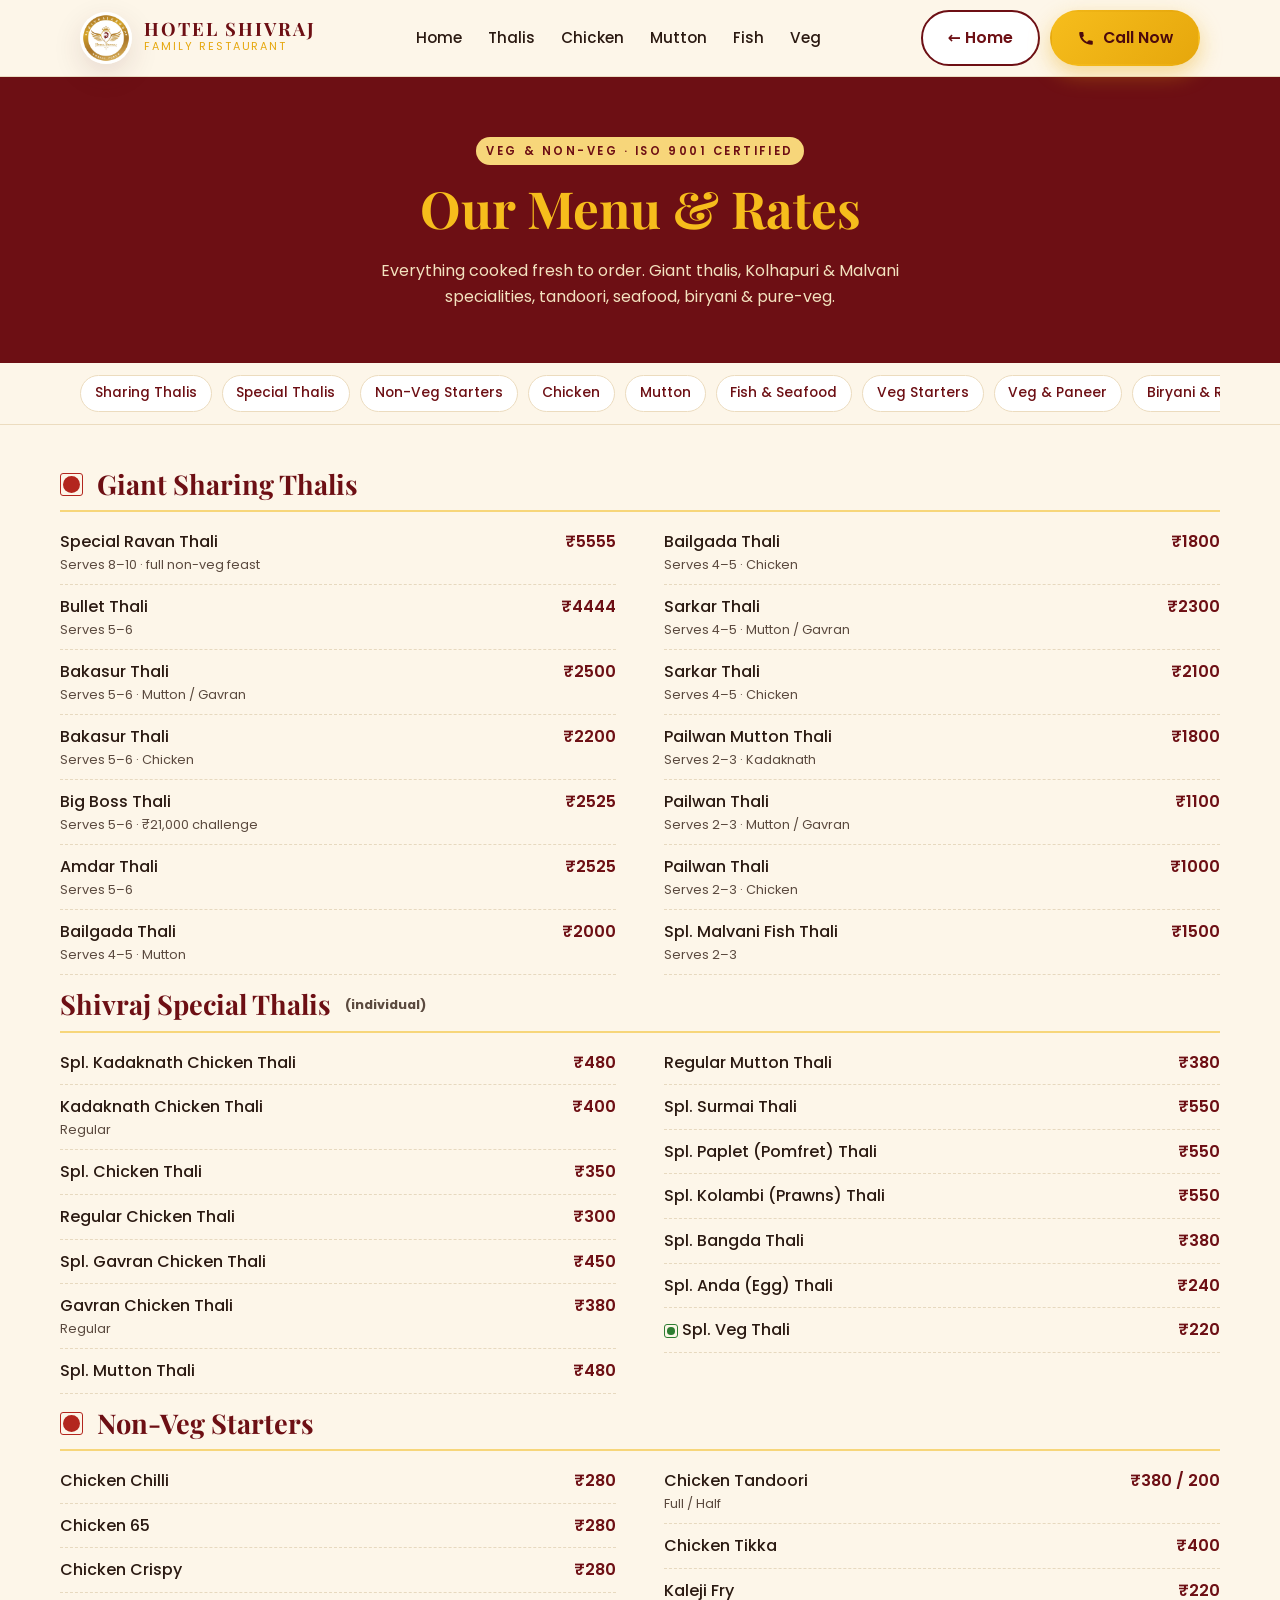
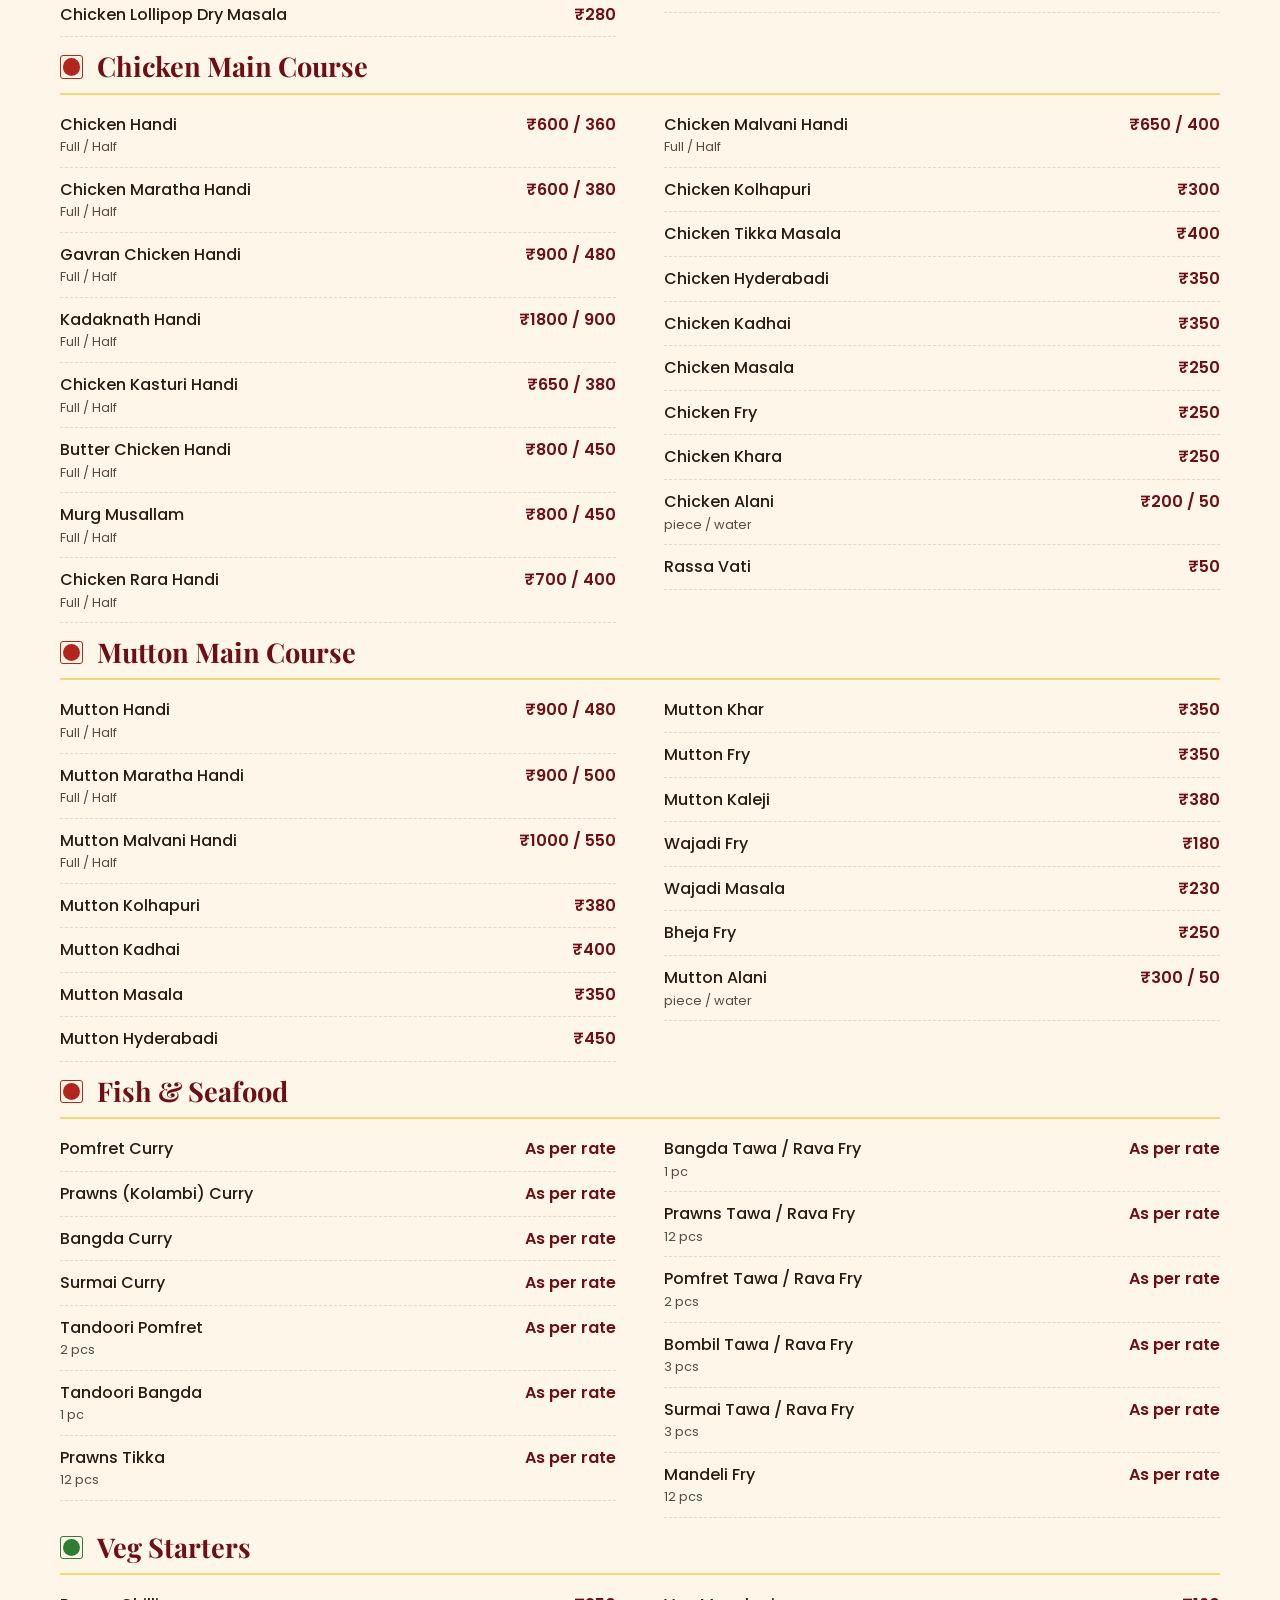
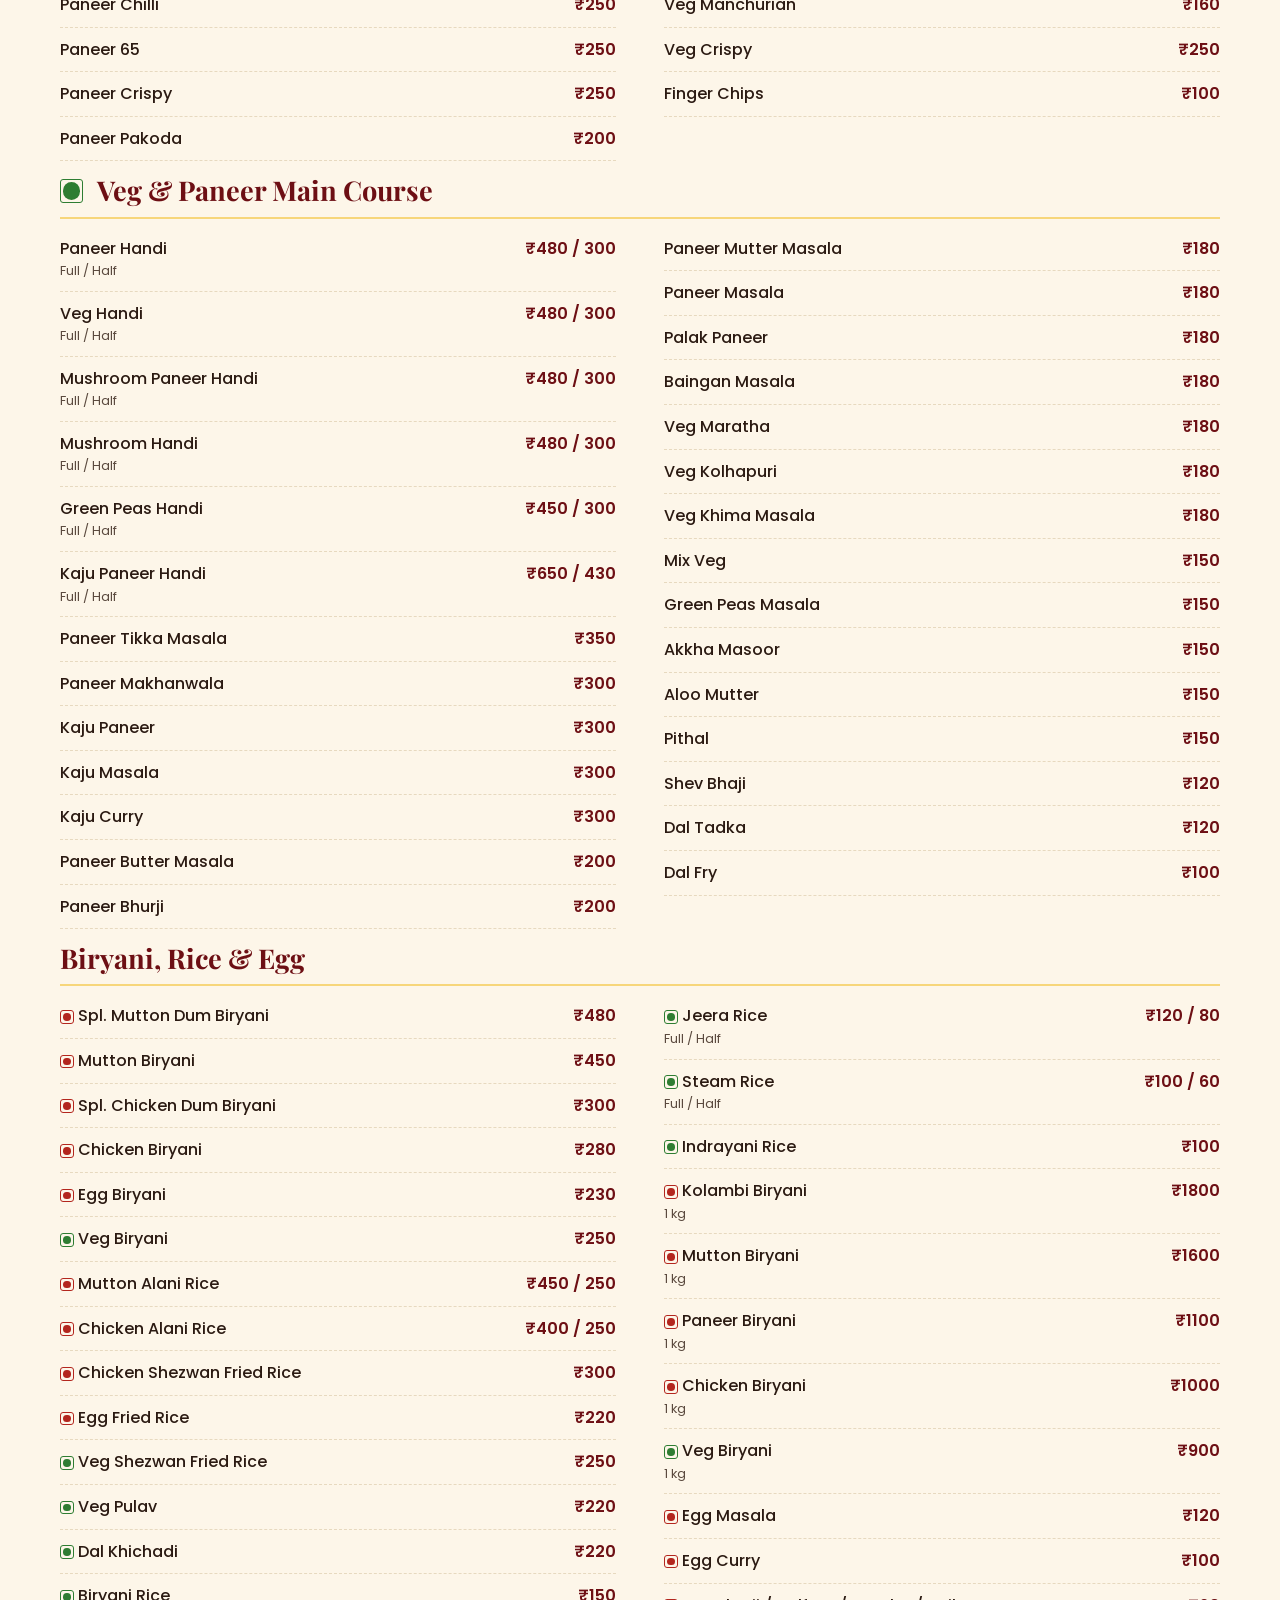
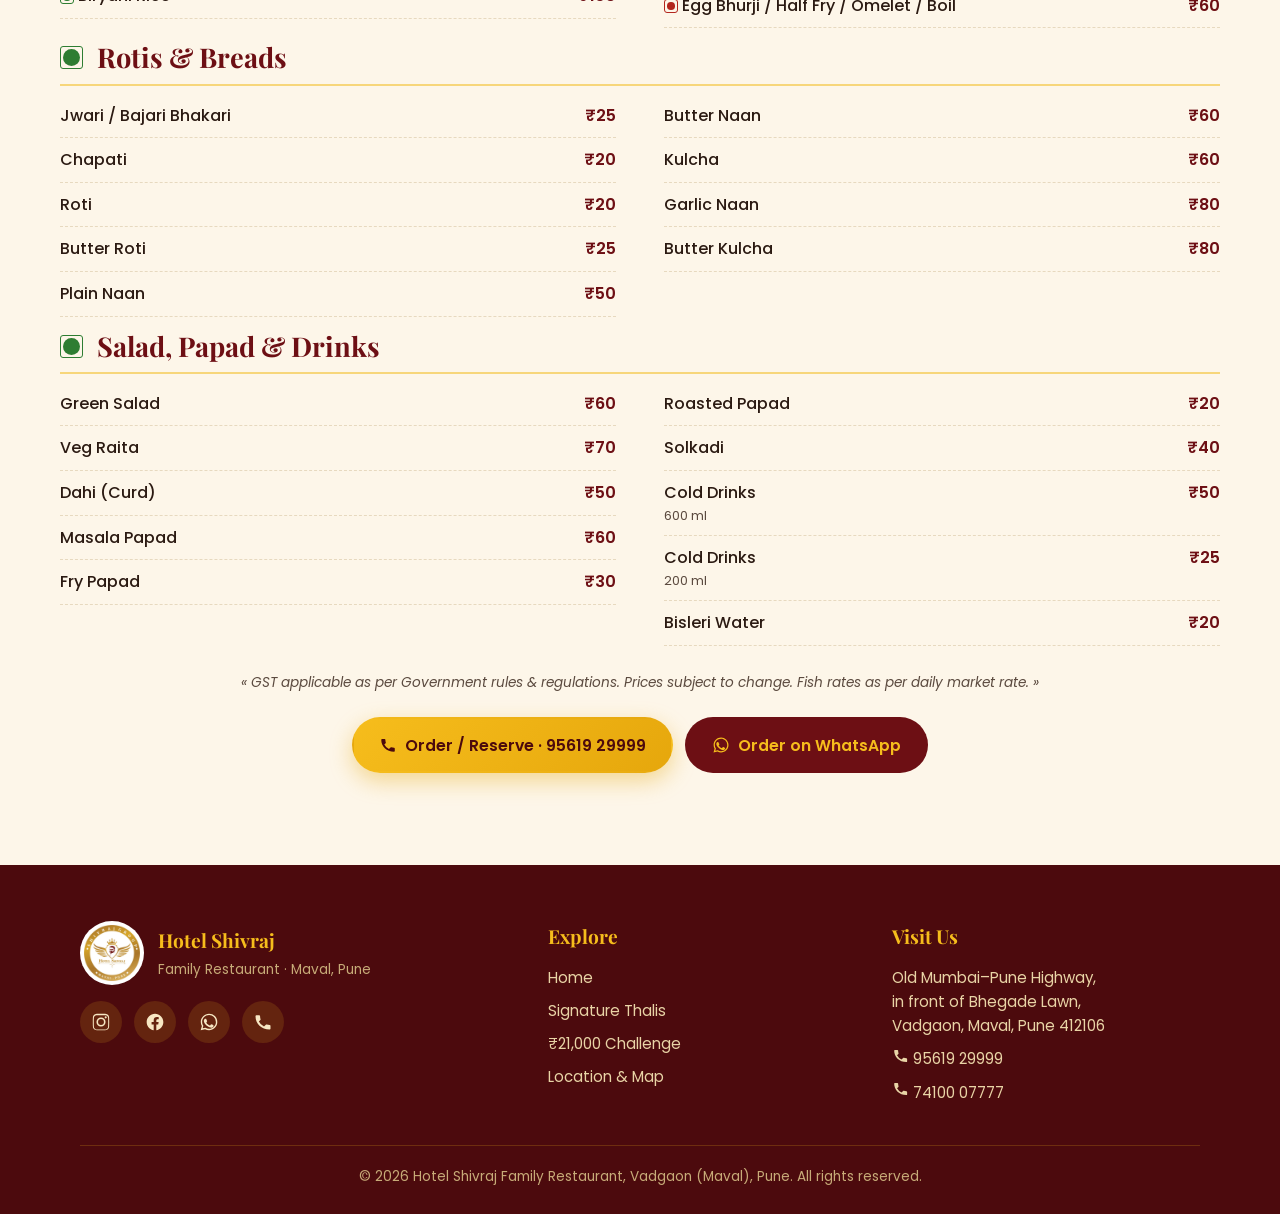
==== commit 0fa0403f: "shivraj seccond glimpse" ====
--- a/menu.html
+++ b/menu.html
@@ -12,9 +12,9 @@
 <meta property="og:type" content="restaurant.menu">
 <meta property="og:title" content="Hotel Shivraj — Full Menu &amp; Rates">
 <meta property="og:description" content="Giant thalis, chicken & mutton handi, tandoori, Malvani fish, biryani and pure-veg — full price list.">
-<meta property="og:image" content="https://www.hotelshivraj.com/public/images/special-mutton-thali.jpeg">
+<meta property="og:image" content="https://www.hotelshivraj.com/assets/images/special-mutton-thali.jpeg">
 <meta property="og:url" content="https://www.hotelshivraj.com/menu.html">
-<link rel="icon" type="image/jpeg" href="public/images/hotel-shivraj-logo.jpeg">
+<link rel="icon" type="image/jpeg" href="assets/images/hotel-shivraj-logo.jpeg">
 <link rel="preconnect" href="https://fonts.googleapis.com">
 <link rel="preconnect" href="https://fonts.gstatic.com" crossorigin>
 <link href="https://fonts.googleapis.com/css2?family=Playfair+Display:wght@500;600;700;800&family=Poppins:wght@300;400;500;600&display=swap" rel="stylesheet">
@@ -40,10 +40,17 @@
 </head>
 <body>
 
+<svg xmlns="http://www.w3.org/2000/svg" style="position:absolute;width:0;height:0;overflow:hidden" aria-hidden="true">
+  <symbol id="ic-phone" viewBox="0 0 24 24"><path d="M6.62 10.79a15.05 15.05 0 006.59 6.59l2.2-2.2c.27-.27.67-.36 1.02-.24 1.12.37 2.33.57 3.57.57.55 0 1 .45 1 1V20c0 .55-.45 1-1 1C10.07 21 3 13.93 3 5c0-.55.45-1 1-1h3.5c.55 0 1 .45 1 1 0 1.25.2 2.45.57 3.57.11.35.03.74-.25 1.02l-2.2 2.2z"/></symbol>
+  <symbol id="ic-wa" viewBox="0 0 24 24"><path d="M12.04 2C6.58 2 2.13 6.45 2.13 11.91c0 1.75.46 3.45 1.32 4.95L2 22l5.25-1.38c1.45.79 3.08 1.21 4.79 1.21h.01c5.46 0 9.91-4.45 9.91-9.91 0-2.65-1.03-5.14-2.9-7.01A9.816 9.816 0 0012.04 2zm0 1.67c2.2 0 4.26.86 5.82 2.42a8.18 8.18 0 012.41 5.82c0 4.54-3.7 8.23-8.24 8.23-1.48 0-2.93-.4-4.19-1.15l-.3-.18-3.12.82.83-3.04-.2-.31a8.188 8.188 0 01-1.26-4.38c0-4.54 3.7-8.24 8.24-8.24zm-4.51 4.4c-.19 0-.5.07-.76.35-.26.28-1 .98-1 2.38s1.03 2.76 1.17 2.95c.14.19 2.02 3.08 4.9 4.32.68.29 1.22.47 1.63.6.69.22 1.31.19 1.81.11.55-.08 1.7-.69 1.94-1.36.24-.67.24-1.24.17-1.36-.07-.12-.26-.19-.54-.33-.28-.14-1.7-.84-1.96-.93-.26-.09-.45-.14-.64.14-.19.28-.73.93-.9 1.12-.16.19-.33.21-.61.07-.28-.14-1.19-.44-2.27-1.4-.84-.75-1.4-1.67-1.57-1.95-.16-.28-.02-.43.12-.57.13-.13.28-.33.42-.5.14-.17.19-.28.28-.47.09-.19.05-.35-.02-.5-.07-.14-.63-1.52-.86-2.08-.23-.55-.46-.47-.64-.48z"/></symbol>
+  <symbol id="ic-ig" viewBox="0 0 24 24"><path d="M12 2.16c3.2 0 3.58.01 4.85.07 1.17.05 1.8.25 2.23.41.56.22.96.48 1.38.9.42.42.68.82.9 1.38.16.42.36 1.06.41 2.23.06 1.27.07 1.65.07 4.85s-.01 3.58-.07 4.85c-.05 1.17-.25 1.8-.41 2.23-.22.56-.48.96-.9 1.38-.42.42-.82.68-1.38.9-.42.16-1.06.36-2.23.41-1.27.06-1.65.07-4.85.07s-3.58-.01-4.85-.07c-1.17-.05-1.8-.25-2.23-.41a3.7 3.7 0 01-1.38-.9 3.7 3.7 0 01-.9-1.38c-.16-.42-.36-1.06-.41-2.23C2.17 15.58 2.16 15.2 2.16 12s.01-3.58.07-4.85c.05-1.17.25-1.8.41-2.23.22-.56.48-.96.9-1.38.42-.42.82-.68 1.38-.9.42-.16 1.06-.36 2.23-.41C8.42 2.17 8.8 2.16 12 2.16zm0 1.62c-3.15 0-3.52.01-4.76.07-.9.04-1.39.19-1.71.32-.43.17-.74.37-1.06.69-.32.32-.52.63-.69 1.06-.13.32-.28.81-.32 1.71-.06 1.24-.07 1.61-.07 4.76s.01 3.52.07 4.76c.04.9.19 1.39.32 1.71.17.43.37.74.69 1.06.32.32.63.52 1.06.69.32.13.81.28 1.71.32 1.24.06 1.61.07 4.76.07s3.52-.01 4.76-.07c.9-.04 1.39-.19 1.71-.32.43-.17.74-.37 1.06-.69.32-.32.52-.63.69-1.06.13-.32.28-.81.32-1.71.06-1.24.07-1.61.07-4.76s-.01-3.52-.07-4.76c-.04-.9-.19-1.39-.32-1.71a2.86 2.86 0 00-.69-1.06 2.86 2.86 0 00-1.06-.69c-.32-.13-.81-.28-1.71-.32-1.24-.06-1.61-.07-4.76-.07zm0 2.76a5.46 5.46 0 110 10.92 5.46 5.46 0 010-10.92zm0 9a3.54 3.54 0 100-7.08 3.54 3.54 0 000 7.08zm6.95-9.22a1.28 1.28 0 11-2.55 0 1.28 1.28 0 012.55 0z"/></symbol>
+  <symbol id="ic-fb" viewBox="0 0 24 24"><path d="M22 12.06C22 6.5 17.52 2 12 2S2 6.5 2 12.06c0 5.02 3.66 9.19 8.44 9.94v-7.03H7.9v-2.9h2.54V9.85c0-2.51 1.49-3.9 3.78-3.9 1.09 0 2.24.2 2.24.2v2.46h-1.26c-1.24 0-1.63.77-1.63 1.56v1.88h2.78l-.44 2.9h-2.34V22c4.78-.75 8.44-4.92 8.44-9.94z"/></symbol>
+</svg>
+
 <header class="site-header">
   <div class="nav">
     <a class="brand" href="index.html">
-      <img src="public/images/hotel-shivraj-logo.jpeg" alt="Hotel Shivraj logo">
+      <img src="assets/images/hotel-shivraj-logo.jpeg" alt="Hotel Shivraj logo">
       <span><b>Hotel Shivraj</b><span>Family Restaurant</span></span>
     </a>
     <nav class="nav-links" id="navLinks">
@@ -56,7 +63,7 @@
     </nav>
     <div class="nav-cta">
       <a class="btn btn--outline" href="index.html">← Home</a>
-      <a class="btn btn--gold" href="tel:+919561929999">📞 Call Now</a>
+      <a class="btn btn--gold" href="tel:+919561929999"><svg class="i" aria-hidden="true"><use href="#ic-phone"/></svg> Call Now</a>
       <button class="nav-toggle" id="navToggle" aria-label="Toggle menu">☰</button>
     </div>
   </div>
@@ -323,8 +330,9 @@
   </div>
 
   <p class="menu-note">« GST applicable as per Government rules &amp; regulations. Prices subject to change. Fish rates as per daily market rate. »</p>
-  <p style="text-align:center;margin-top:24px">
-    <a class="btn btn--gold" href="tel:+919561929999">📞 Order / Reserve · 95619 29999</a>
+  <p style="text-align:center;margin-top:24px;display:flex;gap:12px;justify-content:center;flex-wrap:wrap">
+    <a class="btn btn--gold" href="tel:+919561929999"><svg class="i" aria-hidden="true"><use href="#ic-phone"/></svg> Order / Reserve · 95619 29999</a>
+    <a class="btn btn--maroon" href="https://wa.me/919561929999?text=Hi%20Hotel%20Shivraj%2C%20I%27d%20like%20to%20place%20an%20order" target="_blank" rel="noopener"><svg class="i" aria-hidden="true"><use href="#ic-wa"/></svg> Order on WhatsApp</a>
   </p>
 </div>
 
@@ -333,13 +341,14 @@
     <div class="footer-grid">
       <div>
         <div class="footer-brand">
-          <img src="public/images/hotel-shivraj-logo.jpeg" alt="Hotel Shivraj logo">
+          <img src="assets/images/hotel-shivraj-logo.jpeg" alt="Hotel Shivraj logo">
           <div><h4 style="margin:0">Hotel Shivraj</h4><span style="color:#c7ab78;font-size:.85rem">Family Restaurant · Maval, Pune</span></div>
         </div>
         <div class="socials">
-          <a href="https://www.instagram.com/hotelshivraj.in" target="_blank" rel="noopener" aria-label="Instagram">📸</a>
-          <a href="https://www.facebook.com/hotelshivraj.in" target="_blank" rel="noopener" aria-label="Facebook">📘</a>
-          <a href="tel:+919561929999" aria-label="Call">📞</a>
+          <a href="https://www.instagram.com/hotelshivraj.in" target="_blank" rel="noopener" aria-label="Instagram"><svg aria-hidden="true"><use href="#ic-ig"/></svg></a>
+          <a href="https://www.facebook.com/hotelshivraj.in" target="_blank" rel="noopener" aria-label="Facebook"><svg aria-hidden="true"><use href="#ic-fb"/></svg></a>
+          <a href="https://wa.me/919561929999" target="_blank" rel="noopener" aria-label="WhatsApp"><svg aria-hidden="true"><use href="#ic-wa"/></svg></a>
+          <a href="tel:+919561929999" aria-label="Call"><svg aria-hidden="true"><use href="#ic-phone"/></svg></a>
         </div>
       </div>
       <div>
@@ -355,8 +364,8 @@
         <h4>Visit Us</h4>
         <ul>
           <li>Old Mumbai–Pune Highway,<br>in front of Bhegade Lawn,<br>Vadgaon, Maval, Pune 412106</li>
-          <li><a href="tel:+919561929999">📞 95619 29999</a></li>
-          <li><a href="tel:+917410007777">📞 74100 07777</a></li>
+          <li><a href="tel:+919561929999"><svg class="i" aria-hidden="true"><use href="#ic-phone"/></svg> 95619 29999</a></li>
+          <li><a href="tel:+917410007777"><svg class="i" aria-hidden="true"><use href="#ic-phone"/></svg> 74100 07777</a></li>
         </ul>
       </div>
     </div>
@@ -365,8 +374,8 @@
 </footer>
 
 <div class="fab">
-  <a class="wa" href="https://wa.me/919561929999" target="_blank" rel="noopener" aria-label="WhatsApp">🟢</a>
-  <a class="call" href="tel:+919561929999" aria-label="Call">📞</a>
+  <a class="wa" href="https://wa.me/919561929999?text=Hi%20Hotel%20Shivraj%2C%20I%27d%20like%20to%20place%20an%20order" target="_blank" rel="noopener" aria-label="Chat on WhatsApp"><svg aria-hidden="true"><use href="#ic-wa"/></svg></a>
+  <a class="call" href="tel:+919561929999" aria-label="Call now"><svg aria-hidden="true"><use href="#ic-phone"/></svg></a>
 </div>
 
 <script>
--- a/css/styles.css
+++ b/css/styles.css
@@ -120,13 +120,11 @@
 .showcase figure:hover img{transform:scale(1.06)}
 .showcase figcaption{position:absolute;left:0;right:0;bottom:0;padding:16px;background:linear-gradient(0deg,rgba(43,10,13,.9),transparent);color:#fff;font-family:var(--serif);font-size:1.15rem}
 
-/* Gallery */
-.gallery{display:grid;grid-template-columns:repeat(4,1fr);grid-auto-rows:180px;gap:14px}
-.gallery a{overflow:hidden;border-radius:12px;box-shadow:var(--shadow)}
-.gallery img{width:100%;height:100%;object-fit:cover;transition:transform .4s ease}
-.gallery a:hover img{transform:scale(1.08)}
-.gallery .tall{grid-row:span 2}
-.gallery .wide{grid-column:span 2}
+/* Gallery — masonry columns, full uncropped images */
+.gallery{column-count:3;column-gap:14px}
+.gallery a{display:block;break-inside:avoid;margin:0 0 14px;overflow:hidden;border-radius:12px;box-shadow:var(--shadow)}
+.gallery img{width:100%;height:auto;display:block;transition:transform .4s ease}
+.gallery a:hover img{transform:scale(1.05)}
 
 /* Menu page */
 .menu-hero{background:var(--maroon);color:#f7e7c3;text-align:center;padding:60px 20px 54px}
@@ -172,11 +170,21 @@
 .socials a:hover{background:var(--gold-bright)}
 .footer-bottom{border-top:1px solid rgba(246,189,28,.2);margin-top:40px;padding-top:20px;text-align:center;font-size:.85rem;color:#c7ab78}
 
+/* Inline icons */
+.i{width:1.15em;height:1.15em;fill:currentColor;flex:0 0 auto}
+.socials a{color:#f7e7c3}
+.socials a:hover{color:var(--maroon-dark)}
+.socials a svg{width:20px;height:20px;fill:currentColor}
+
 /* Floating call button (mobile ads) */
-.fab{position:fixed;right:18px;bottom:18px;z-index:60;display:none;gap:10px}
-.fab a{width:56px;height:56px;border-radius:50%;display:grid;place-items:center;box-shadow:var(--shadow-lg);font-size:1.5rem}
-.fab .call{background:var(--maroon);color:var(--gold-bright)}
-.fab .wa{background:#25d366;color:#fff}
+.fab{position:fixed;right:18px;bottom:18px;z-index:60;display:none;gap:12px;flex-direction:column}
+.fab a{width:56px;height:56px;border-radius:50%;display:grid;place-items:center;box-shadow:var(--shadow-lg);transition:transform .15s ease}
+.fab a:hover{transform:scale(1.08)}
+.fab a svg{width:30px;height:30px}
+.fab .call{background:var(--maroon)}
+.fab .call svg{fill:var(--gold-bright)}
+.fab .wa{background:#25d366}
+.fab .wa svg{fill:#fff}
 
 @media(max-width:900px){
   .nav-links,.nav-cta .btn--outline{display:none}
@@ -185,7 +193,7 @@
   .usp .container{grid-template-columns:repeat(2,1fr)}
   .challenge .wrap,.location .wrap{grid-template-columns:1fr}
   .showcase{grid-template-columns:1fr 1fr}
-  .gallery{grid-template-columns:repeat(2,1fr);grid-auto-rows:150px}
+  .gallery{column-count:2}
   .menu-cols{columns:1}
   .menu-nav{top:64px}
   .fab{display:flex}
@@ -194,5 +202,6 @@
   .section{padding:52px 0}
   .usp .container{grid-template-columns:1fr}
   .showcase{grid-template-columns:1fr}
+  .gallery{column-count:1}
   .hero__inner{padding:70px 20px 76px}
 }
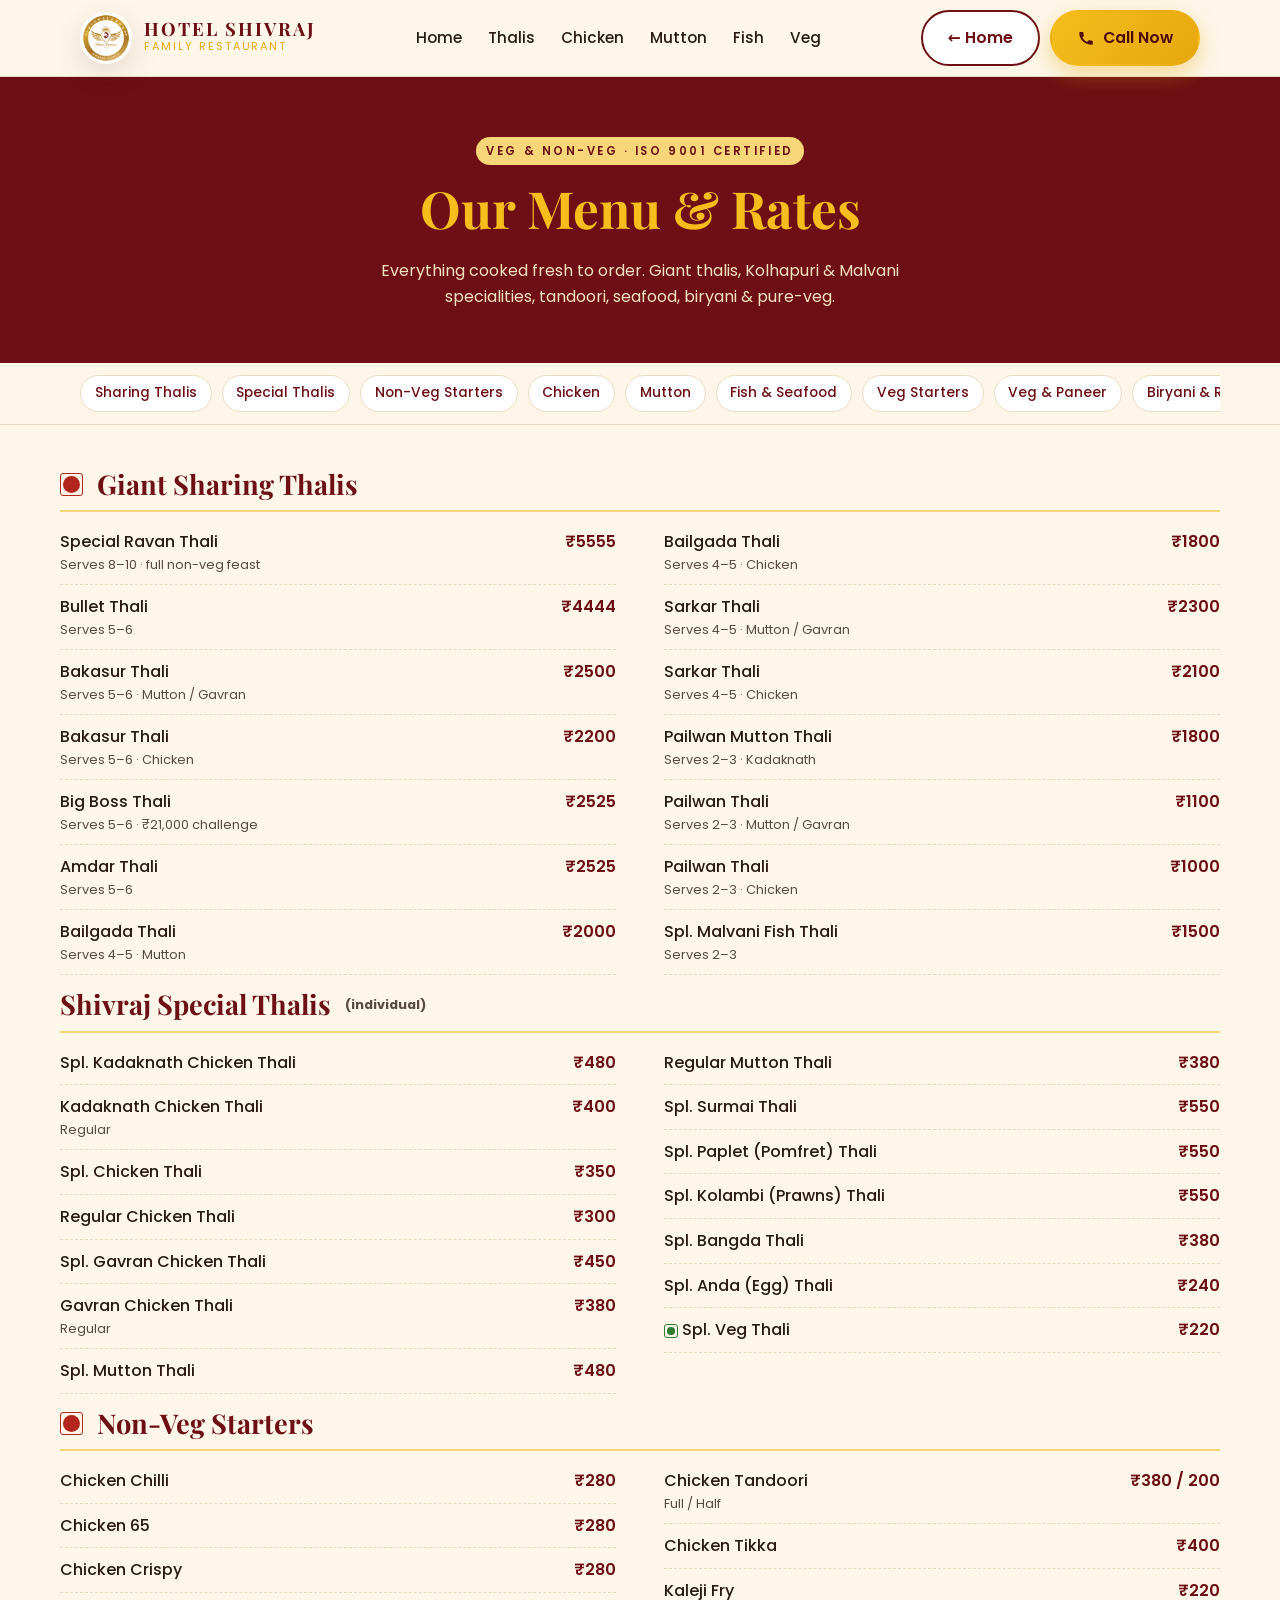
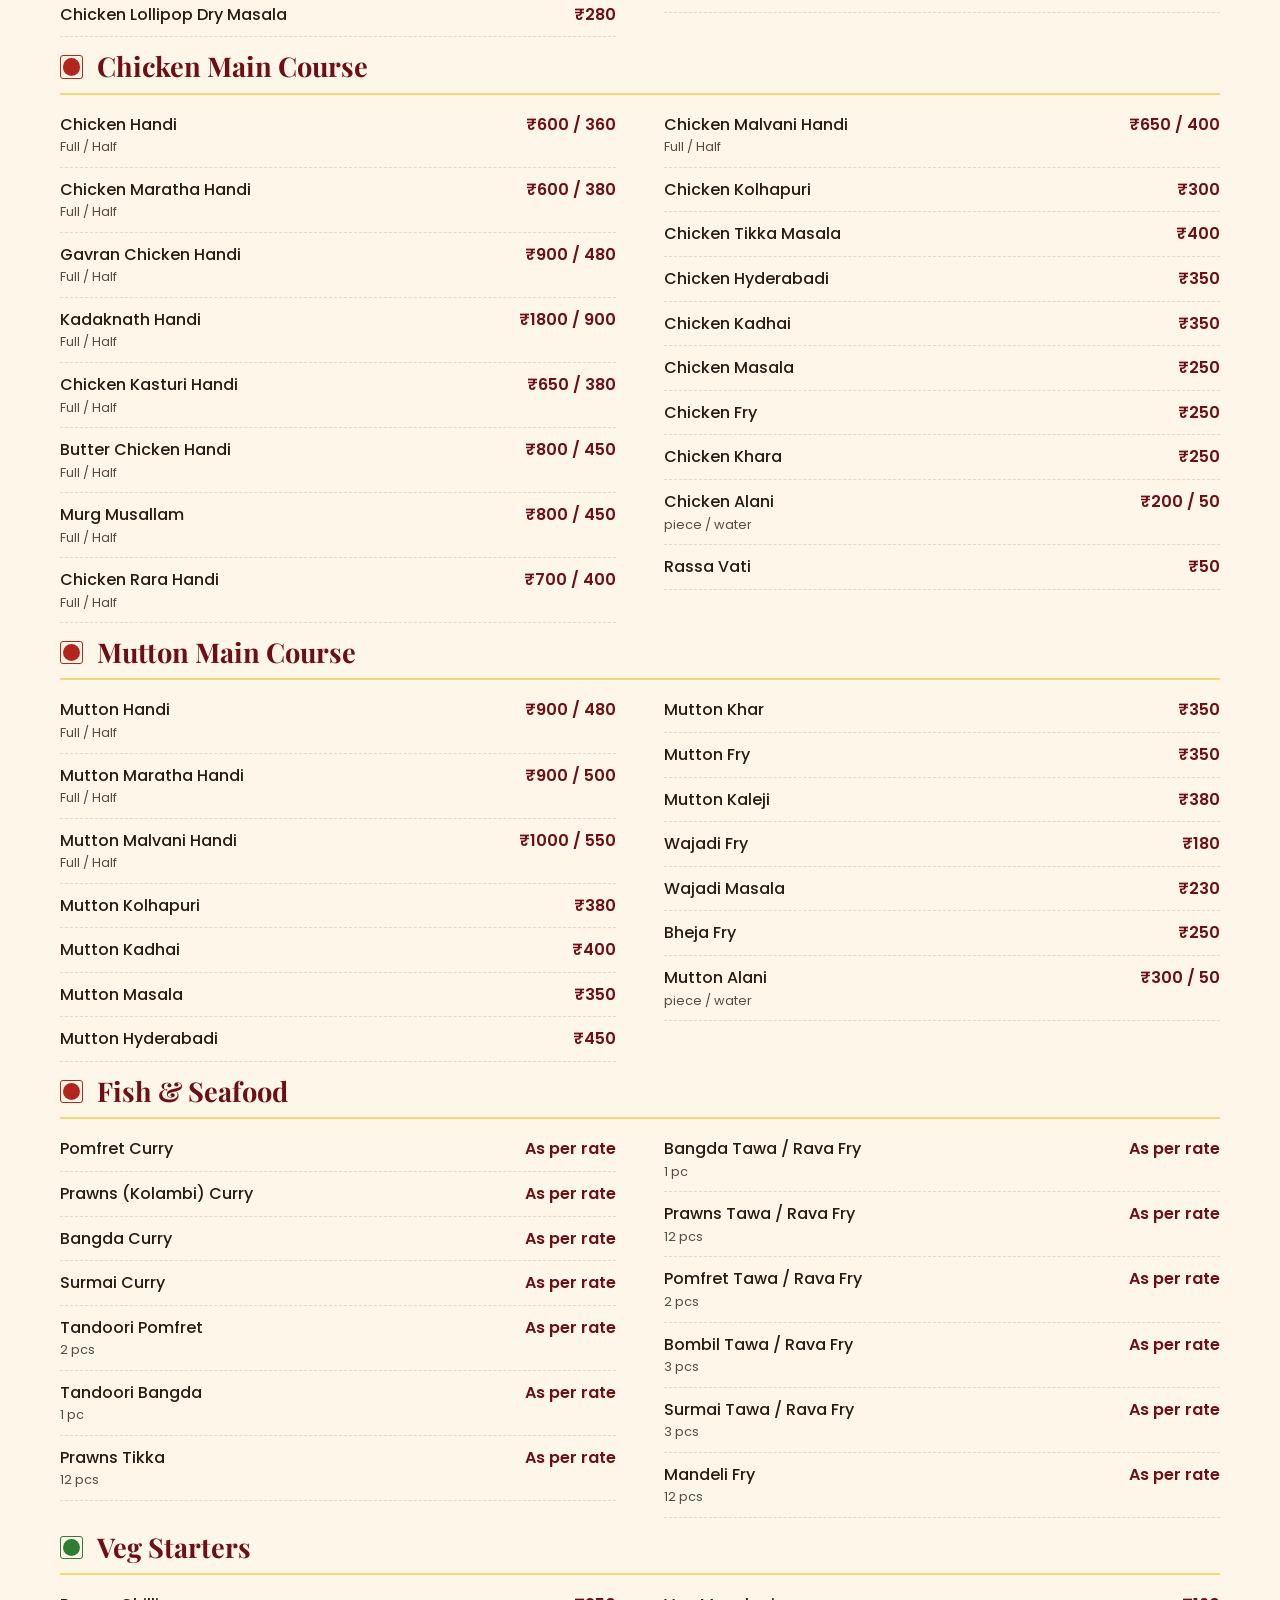
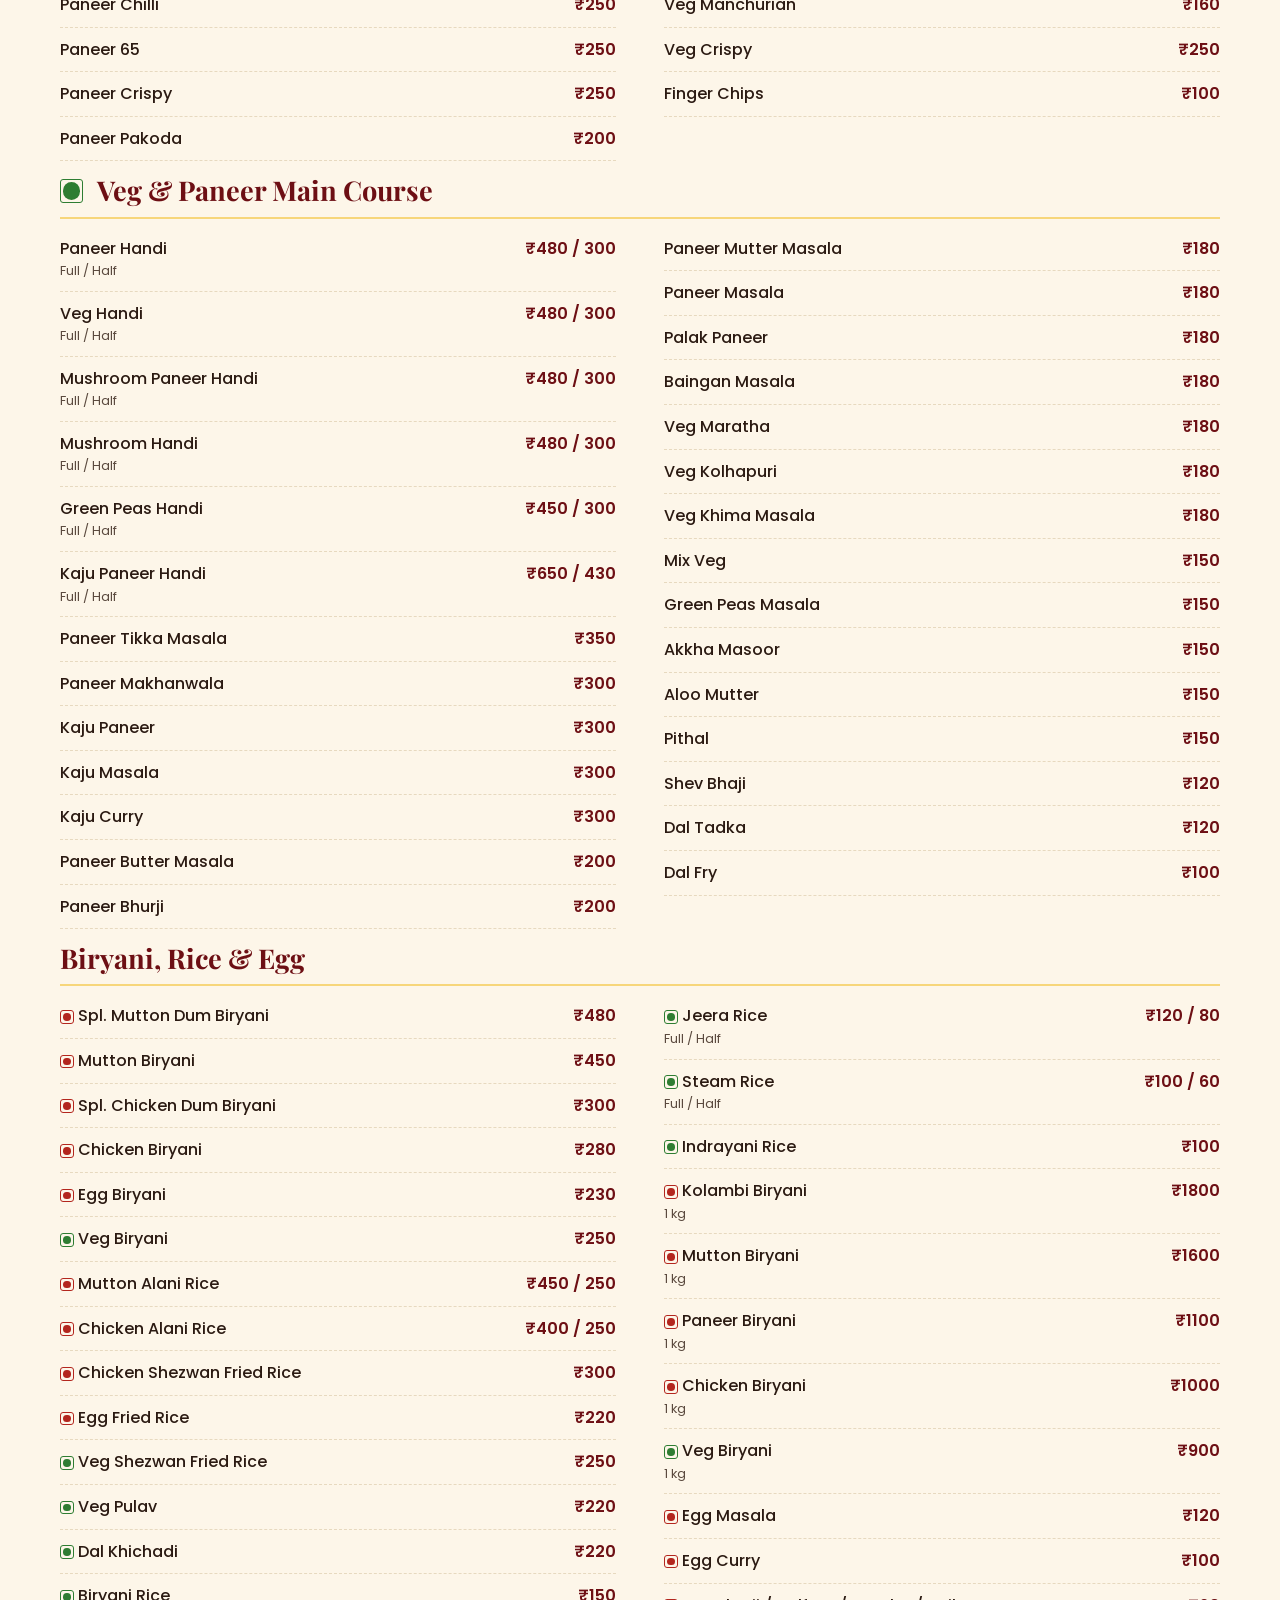
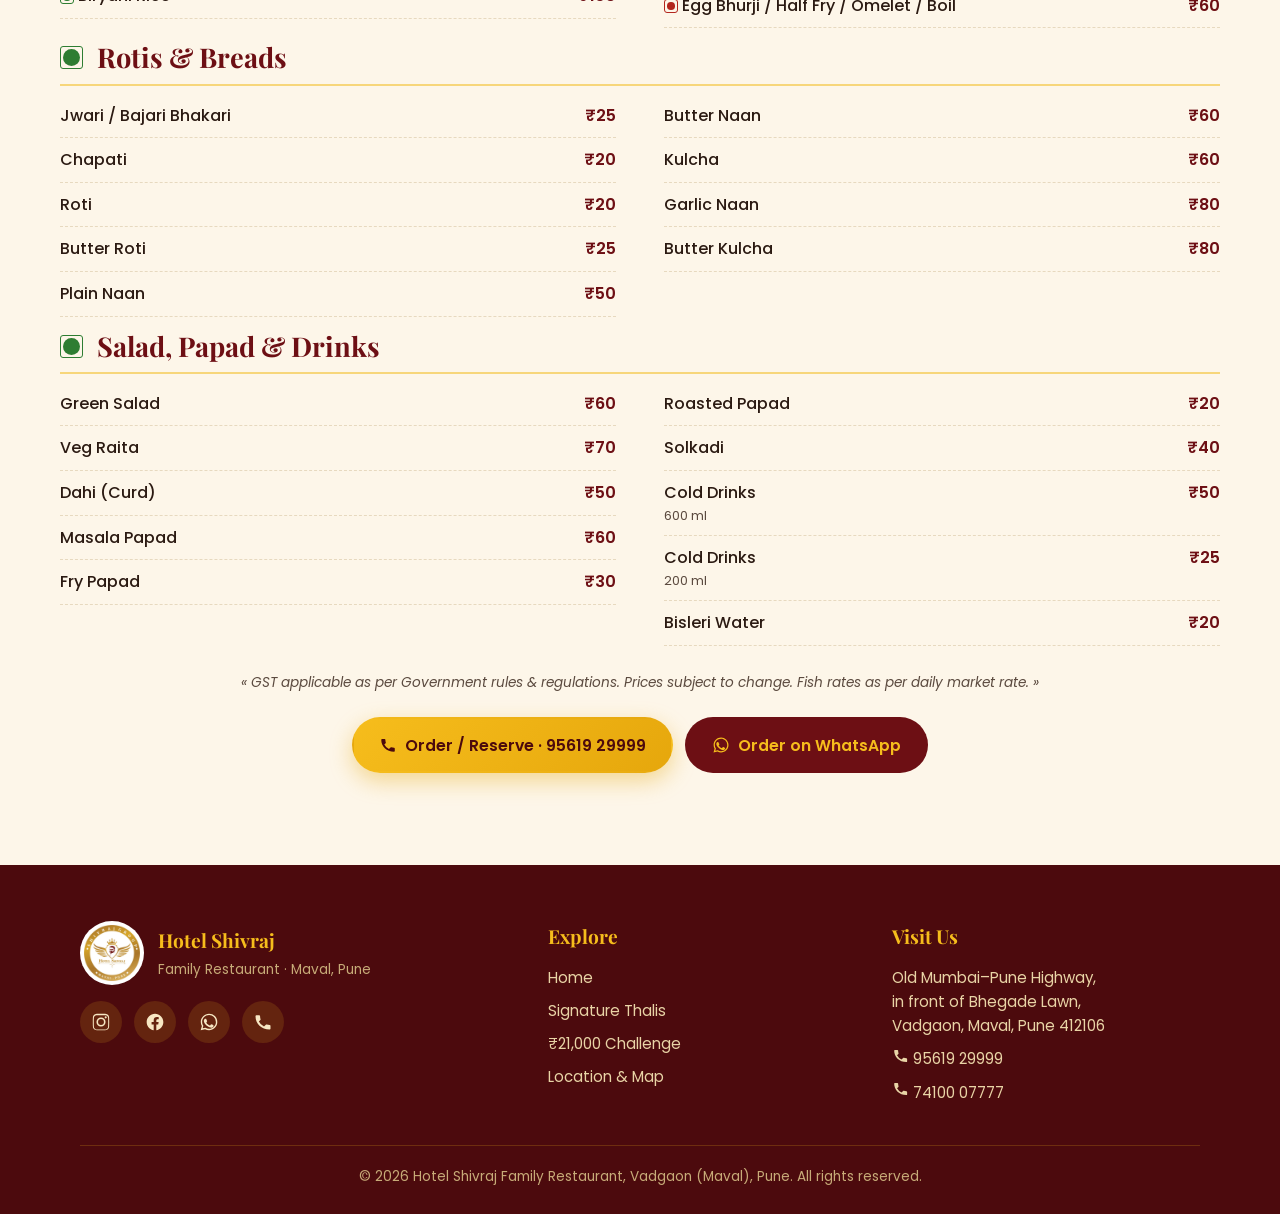
==== commit a592e2be: "shivraj seccond glimpse" ====
--- a/menu.html
+++ b/menu.html
@@ -64,7 +64,7 @@
     <div class="nav-cta">
       <a class="btn btn--outline" href="index.html">← Home</a>
       <a class="btn btn--gold" href="tel:+919561929999"><svg class="i" aria-hidden="true"><use href="#ic-phone"/></svg> Call Now</a>
-      <button class="nav-toggle" id="navToggle" aria-label="Toggle menu">☰</button>
+      <button class="nav-toggle" id="navToggle" aria-label="Toggle navigation" aria-expanded="false" aria-controls="navLinks">☰</button>
     </div>
   </div>
 </header>
@@ -380,8 +380,8 @@
 
 <script>
   const t=document.getElementById('navToggle'),l=document.getElementById('navLinks');
-  t.addEventListener('click',()=>l.classList.toggle('open'));
-  l.addEventListener('click',e=>{if(e.target.tagName==='A')l.classList.remove('open')});
+  t.addEventListener('click',()=>{const open=l.classList.toggle('open');t.setAttribute('aria-expanded',open)});
+  l.addEventListener('click',e=>{if(e.target.tagName==='A'){l.classList.remove('open');t.setAttribute('aria-expanded','false')}});
 </script>
 </body>
 </html>
--- a/css/styles.css
+++ b/css/styles.css
@@ -20,6 +20,7 @@
   --sans:"Poppins",system-ui,-apple-system,"Segoe UI",Roboto,sans-serif;
 }
 *{box-sizing:border-box}
+html,body{max-width:100%;overflow-x:hidden}
 html{scroll-behavior:smooth}
 body{
   margin:0;font-family:var(--sans);color:var(--ink);
@@ -58,7 +59,7 @@
 
 /* Header */
 .site-header{position:sticky;top:0;z-index:50;background:rgba(253,246,233,.92);backdrop-filter:blur(10px);border-bottom:1px solid #eaddc3}
-.nav{display:flex;align-items:center;justify-content:space-between;gap:16px;padding:10px 20px;max-width:var(--maxw);margin:0 auto}
+.nav{position:relative;display:flex;align-items:center;justify-content:space-between;gap:16px;padding:10px 20px;max-width:var(--maxw);margin:0 auto}
 .brand{display:flex;align-items:center;gap:12px}
 .brand img{width:52px;height:52px;border-radius:50%;box-shadow:var(--shadow)}
 .brand b{font-family:var(--serif);font-size:1.15rem;color:var(--maroon);display:block;line-height:1}
@@ -67,7 +68,7 @@
 .nav-links a{font-weight:500;font-size:.95rem;color:var(--ink);transition:color .15s}
 .nav-links a:hover{color:var(--maroon)}
 .nav-cta{display:flex;gap:10px;align-items:center}
-.nav-toggle{display:none;background:none;border:0;font-size:1.6rem;color:var(--maroon);cursor:pointer}
+.nav-toggle{display:none;background:none;border:0;font-size:1.6rem;line-height:1;color:var(--maroon);cursor:pointer}
 
 /* Hero */
 .hero{position:relative;color:#fff;overflow:hidden}
@@ -138,7 +139,7 @@
 .menu-block h2{color:var(--maroon);font-size:1.7rem;border-bottom:2px solid var(--gold-soft);padding-bottom:10px;margin-bottom:8px;display:flex;align-items:center;gap:.5em}
 .menu-cols{columns:2;column-gap:48px}
 .menu-item{break-inside:avoid;display:flex;justify-content:space-between;gap:14px;padding:9px 0;border-bottom:1px dashed #e7d9bf}
-.menu-item .name{font-weight:500}
+.menu-item .name{min-width:0;font-weight:500}
 .menu-item .name small{display:block;font-weight:400;font-size:.8rem;color:var(--ink-soft)}
 .menu-item .rate{font-weight:600;color:var(--maroon);white-space:nowrap;font-variant-numeric:tabular-nums}
 .menu-note{text-align:center;color:var(--ink-soft);font-size:.85rem;margin-top:26px;font-style:italic}
@@ -189,19 +190,47 @@
 @media(max-width:900px){
   .nav-links,.nav-cta .btn--outline{display:none}
   .nav-toggle{display:block}
-  .nav-links.open{display:flex;position:absolute;top:72px;left:0;right:0;flex-direction:column;background:var(--cream);padding:18px 20px;gap:14px;border-bottom:1px solid #eaddc3}
+  .nav-links.open{display:flex;position:absolute;top:100%;left:0;right:0;flex-direction:column;align-items:stretch;background:var(--cream);padding:18px 20px;gap:14px;border-bottom:1px solid #eaddc3;box-shadow:0 12px 20px rgba(76,10,13,.1)}
+  .nav-links.open a{padding:4px 0}
   .usp .container{grid-template-columns:repeat(2,1fr)}
   .challenge .wrap,.location .wrap{grid-template-columns:1fr}
   .showcase{grid-template-columns:1fr 1fr}
   .gallery{column-count:2}
   .menu-cols{columns:1}
-  .menu-nav{top:64px}
+  .menu-nav{top:72px}
+  .footer-grid{grid-template-columns:1.4fr 1fr;gap:32px}
+  .footer-grid> :first-child{grid-column:1/-1}
   .fab{display:flex}
 }
 @media(max-width:560px){
+  .container{padding-left:16px;padding-right:16px}
+  .nav{gap:8px;padding:8px 16px}
+  .brand{gap:9px;min-width:0}
+  .brand img{width:44px;height:44px}
+  .brand b{font-size:1rem}
+  .brand span{font-size:.58rem;letter-spacing:.14em}
+  .nav-cta{gap:2px}
+  .nav-cta .btn--gold{width:42px;height:42px;padding:0;justify-content:center;font-size:0}
+  .nav-cta .btn--gold .i{width:19px;height:19px}
+  .nav-toggle{width:42px;height:42px;padding:0;font-size:1.5rem}
+  .nav-links.open{left:-16px;right:-16px;padding:16px}
+  .menu-nav{top:60px;padding:10px 0}
+  .menu-nav .container{padding-left:16px;padding-right:16px}
+  .menu-hero{padding:42px 16px 38px}
+  .menu-block h2{font-size:1.45rem}
+  .menu-item{gap:10px;padding:10px 0;font-size:.94rem}
+  .menu-item .rate{font-size:.9rem}
   .section{padding:52px 0}
   .usp .container{grid-template-columns:1fr}
   .showcase{grid-template-columns:1fr}
   .gallery{column-count:1}
   .hero__inner{padding:70px 20px 76px}
-}
+  .site-footer{padding:44px 0 22px}
+  .footer-grid{grid-template-columns:1fr;gap:28px}
+  .footer-grid> :first-child{grid-column:auto}
+  .footer-brand{align-items:flex-start}
+  .footer-brand img{width:54px;height:54px;flex:0 0 auto}
+  .footer-bottom{margin-top:30px;padding-top:16px}
+  .fab{right:14px;bottom:14px}
+  .fab a{width:52px;height:52px}
+}
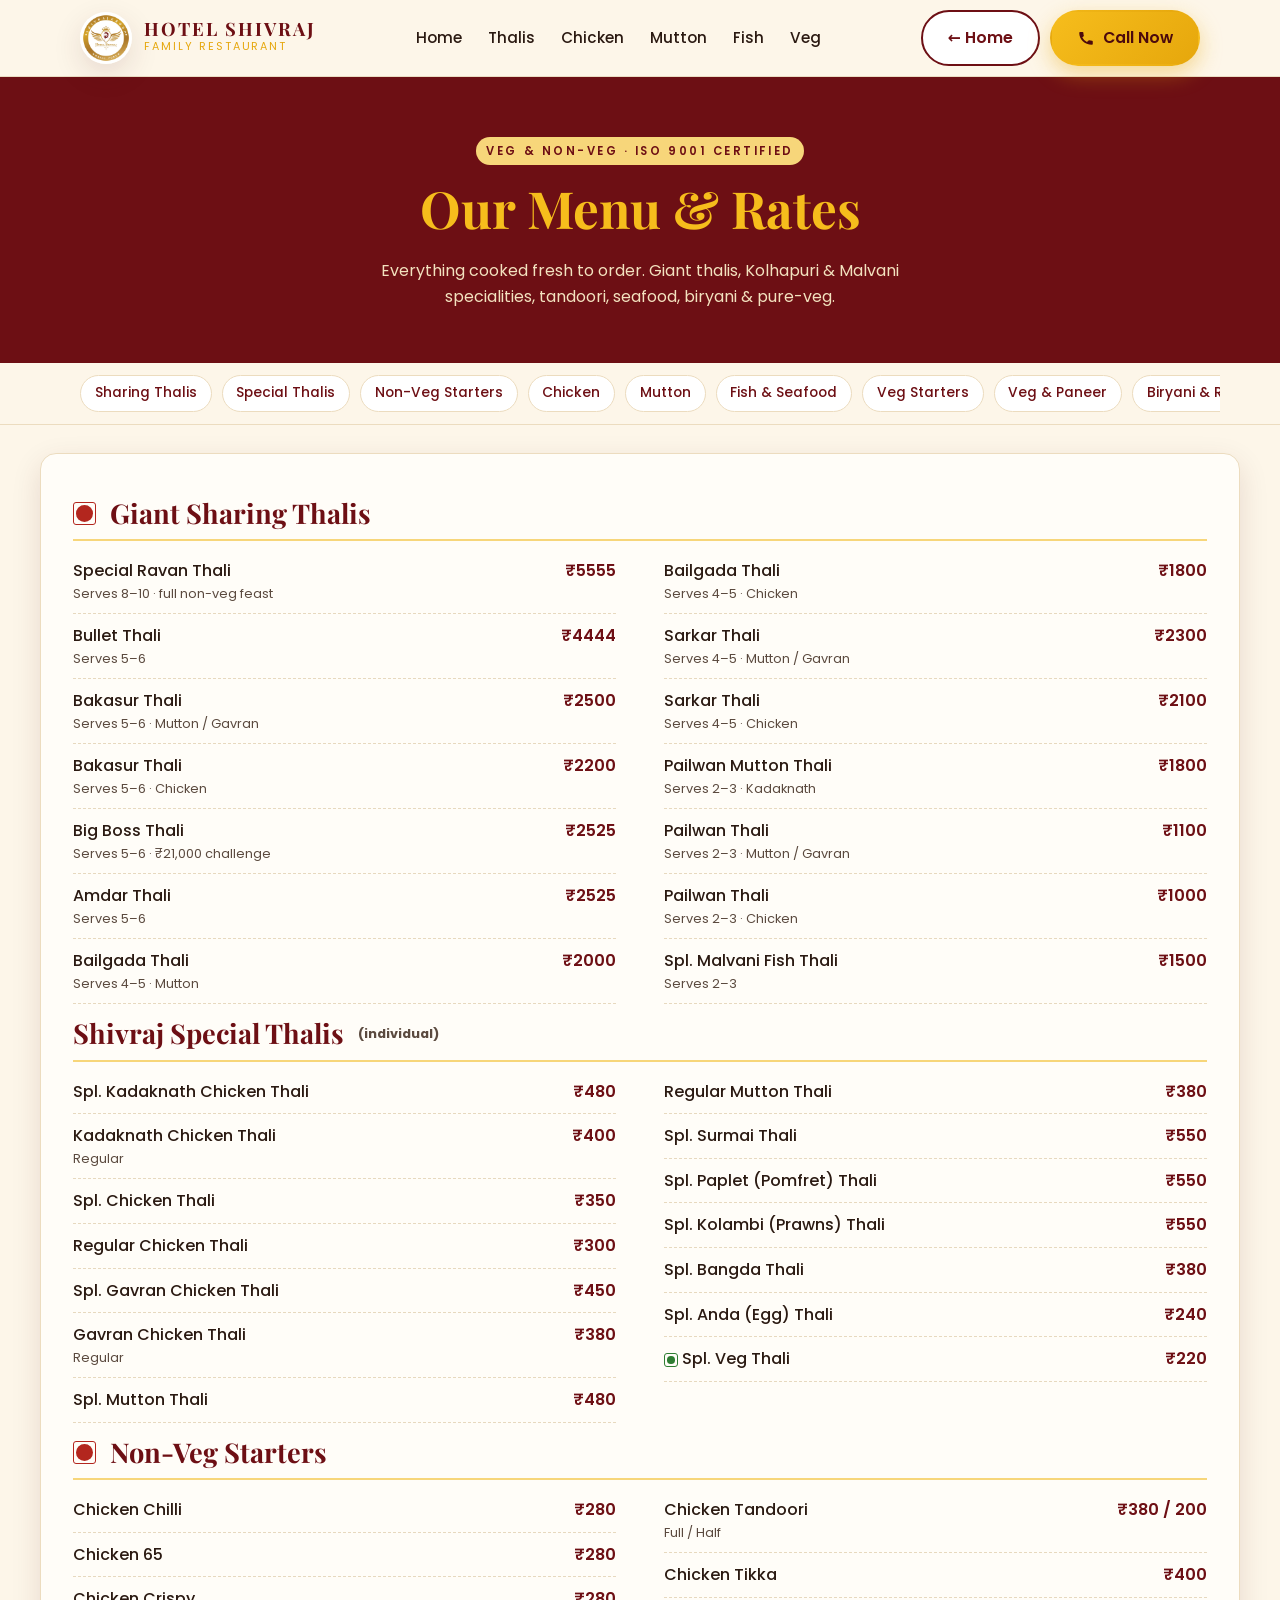
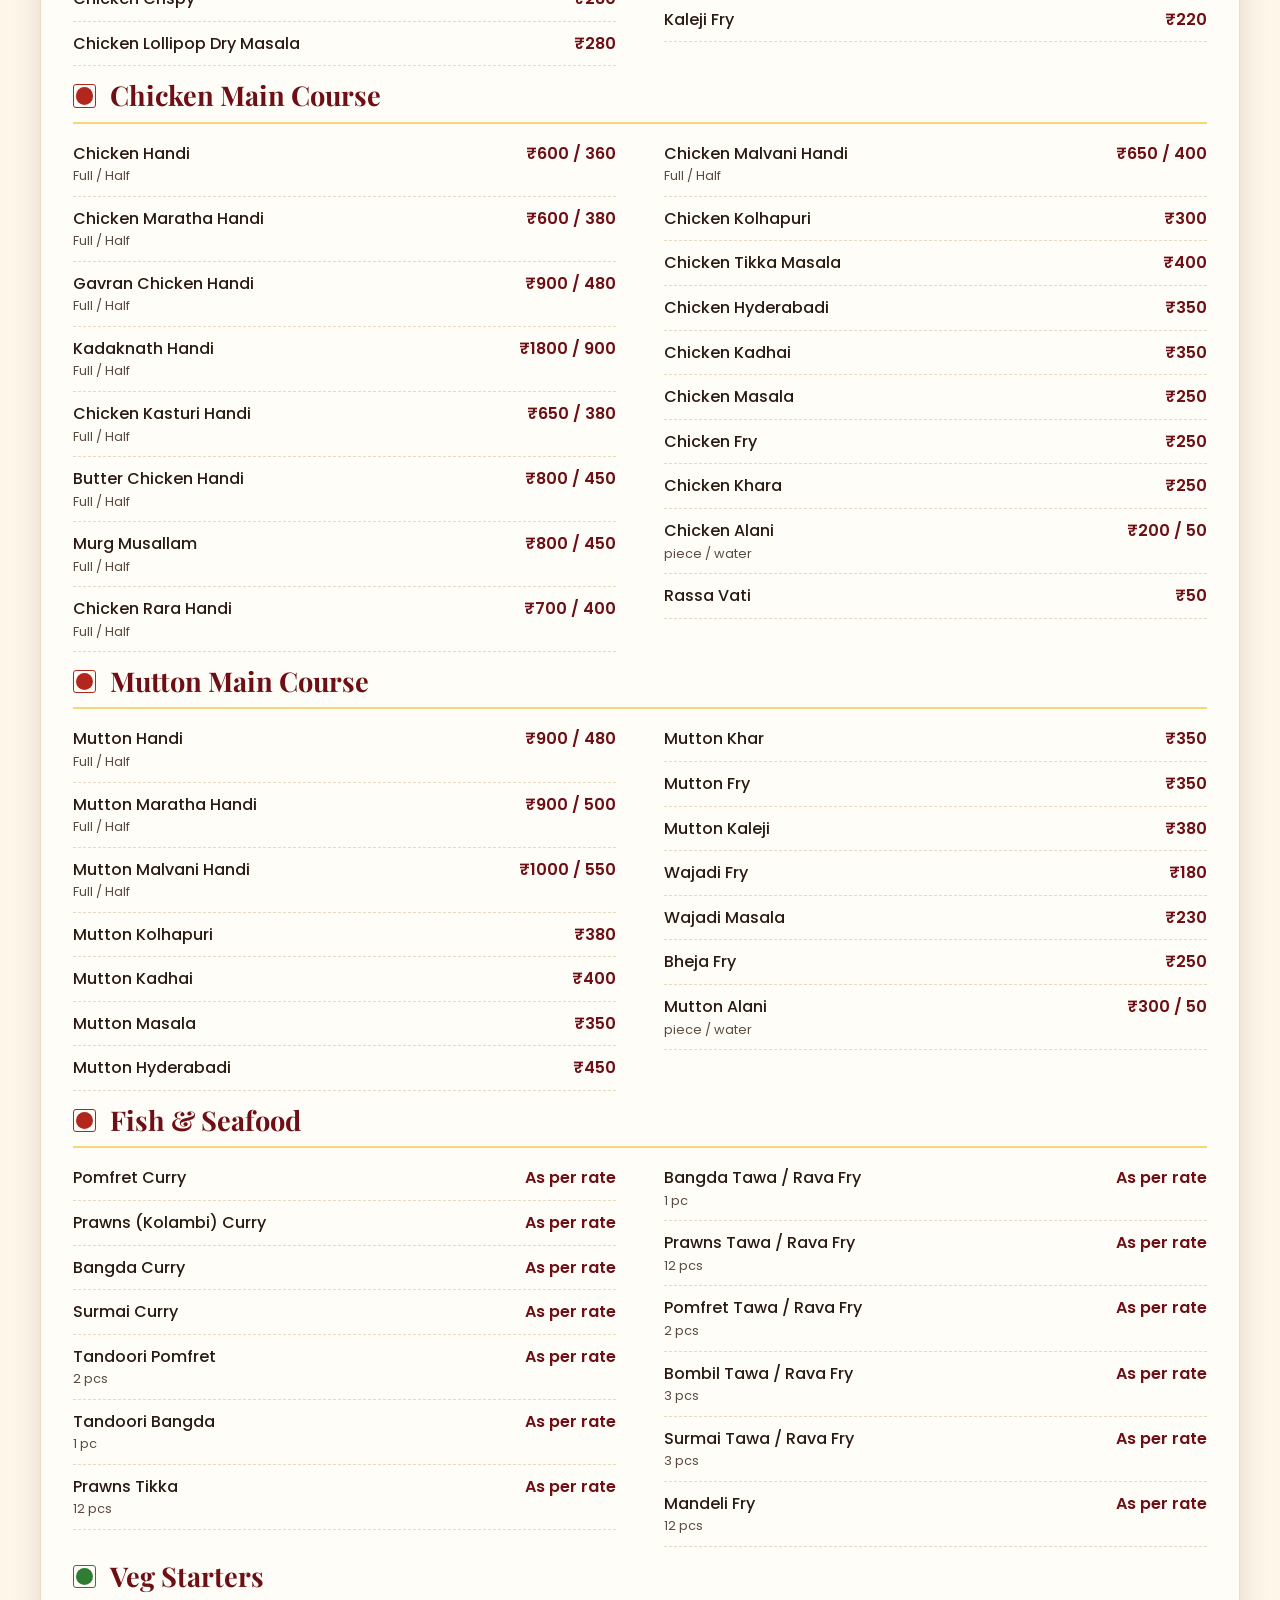
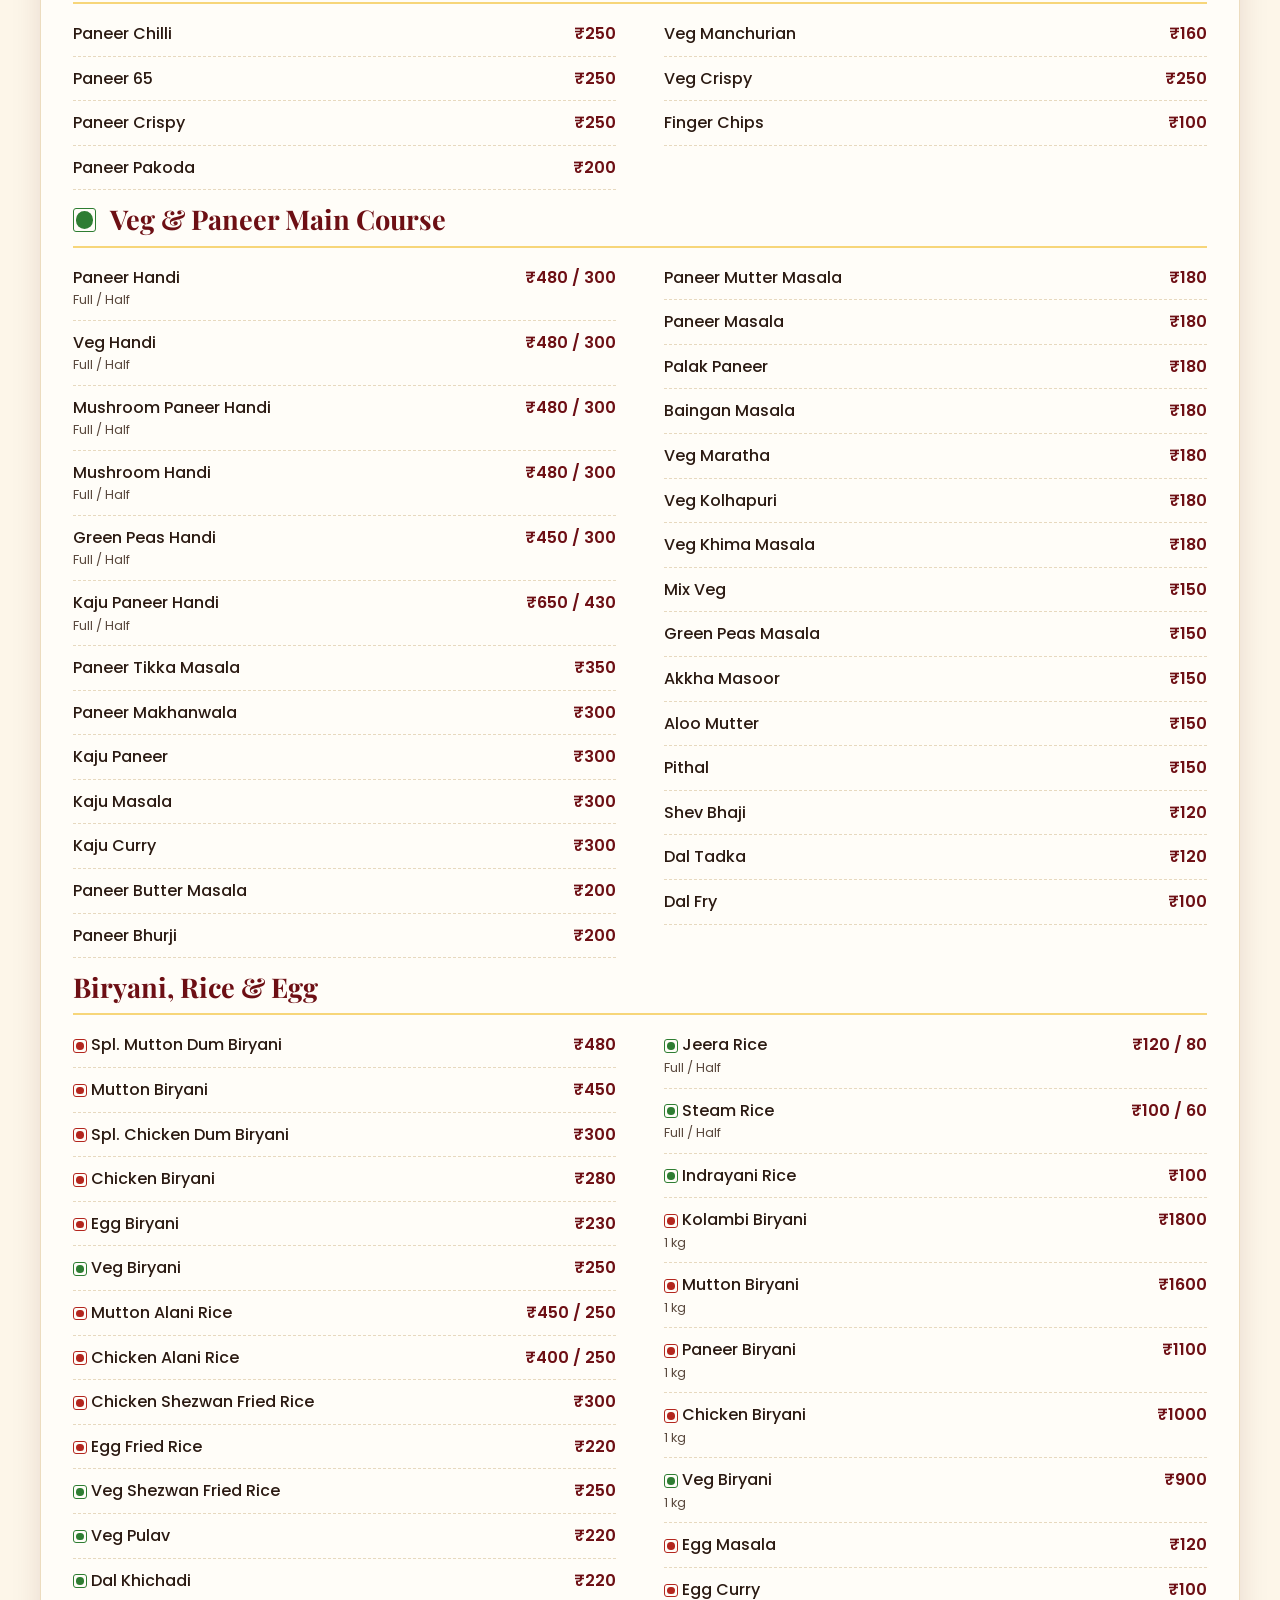
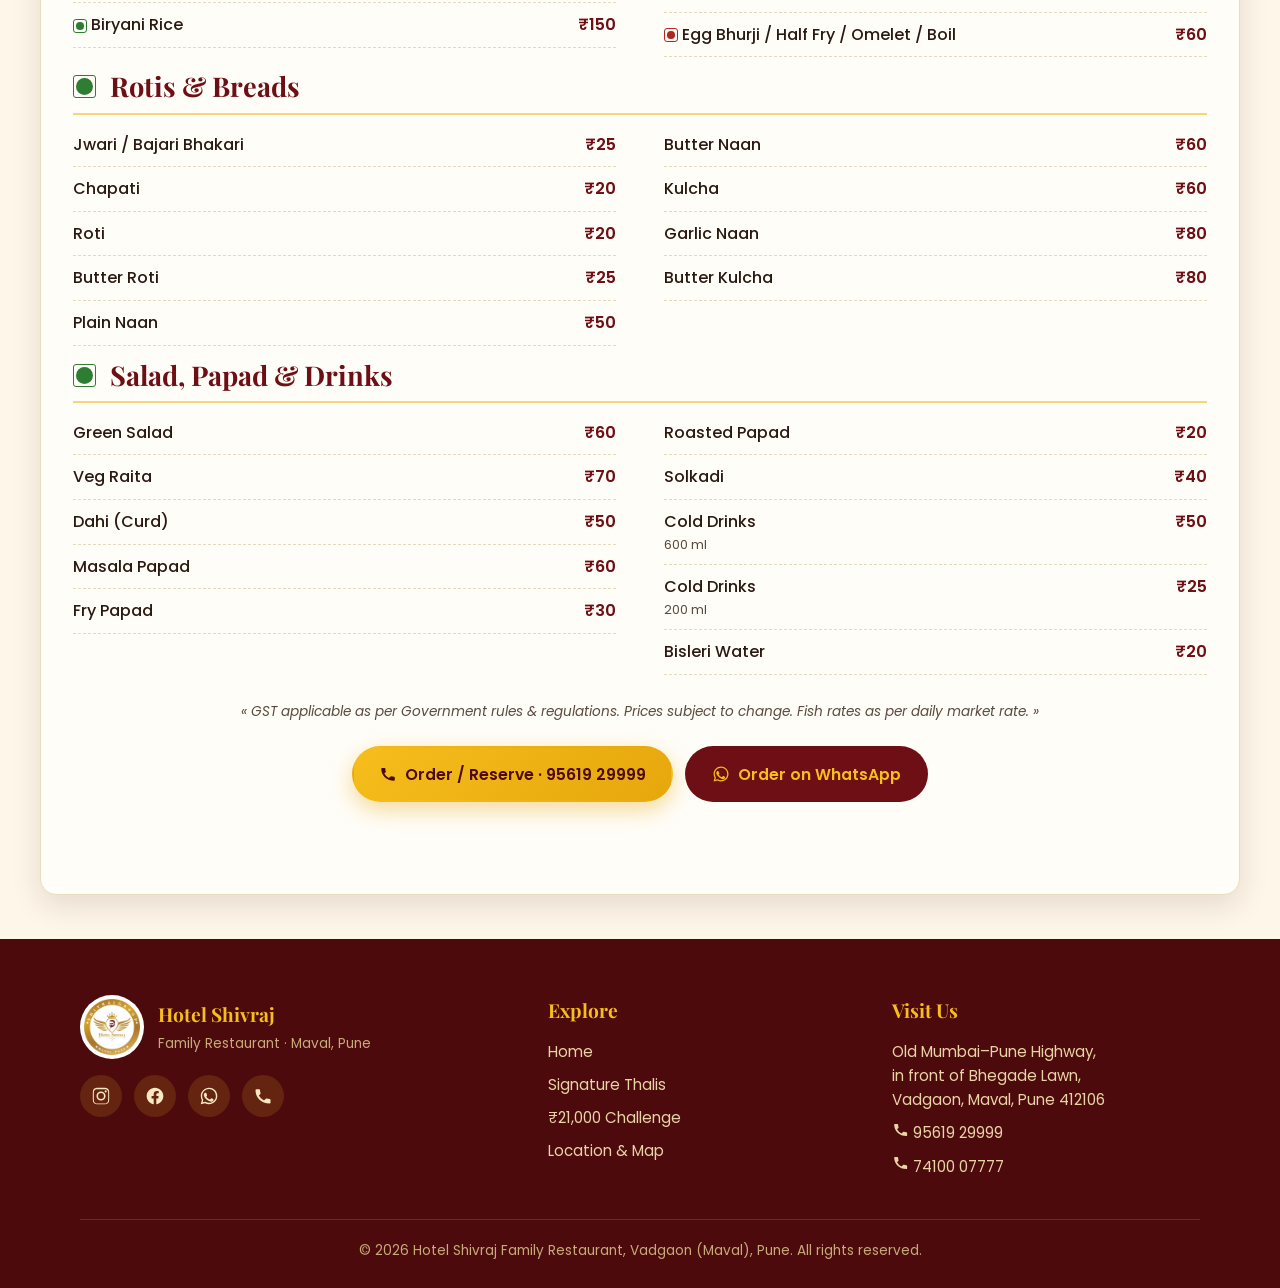
==== commit 3854266b: "shivraj seccond glimpse" ====
--- a/menu.html
+++ b/menu.html
@@ -91,7 +91,7 @@
   </div>
 </nav>
 
-<div class="container section" style="padding-top:44px">
+<main class="container section menu-content" style="padding-top:44px">
 
   <!-- GROUP THALIS -->
   <div class="menu-block" id="group-thalis">
@@ -334,7 +334,7 @@
     <a class="btn btn--gold" href="tel:+919561929999"><svg class="i" aria-hidden="true"><use href="#ic-phone"/></svg> Order / Reserve · 95619 29999</a>
     <a class="btn btn--maroon" href="https://wa.me/919561929999?text=Hi%20Hotel%20Shivraj%2C%20I%27d%20like%20to%20place%20an%20order" target="_blank" rel="noopener"><svg class="i" aria-hidden="true"><use href="#ic-wa"/></svg> Order on WhatsApp</a>
   </p>
-</div>
+</main>
 
 <footer class="site-footer">
   <div class="container">
--- a/css/styles.css
+++ b/css/styles.css
@@ -135,6 +135,7 @@
 .menu-nav .container::-webkit-scrollbar{display:none}
 .menu-nav a{white-space:nowrap;font-size:.86rem;font-weight:500;padding:.45em 1em;border-radius:999px;background:#fff;border:1px solid #ecdcbf;color:var(--maroon)}
 .menu-nav a:hover{background:var(--maroon);color:var(--gold-bright)}
+.menu-content{width:calc(100% - 48px);max-width:1200px;margin:28px auto 44px;padding-left:32px;padding-right:32px;background:#fffdf8;border:1px solid #ecdcbf;border-radius:var(--radius);box-shadow:var(--shadow)}
 .menu-block{margin-bottom:14px}
 .menu-block h2{color:var(--maroon);font-size:1.7rem;border-bottom:2px solid var(--gold-soft);padding-bottom:10px;margin-bottom:8px;display:flex;align-items:center;gap:.5em}
 .menu-cols{columns:2;column-gap:48px}
@@ -190,7 +191,7 @@
 @media(max-width:900px){
   .nav-links,.nav-cta .btn--outline{display:none}
   .nav-toggle{display:block}
-  .nav-links.open{display:flex;position:absolute;top:100%;left:0;right:0;flex-direction:column;align-items:stretch;background:var(--cream);padding:18px 20px;gap:14px;border-bottom:1px solid #eaddc3;box-shadow:0 12px 20px rgba(76,10,13,.1)}
+  .site-header .nav-links.open{display:flex;position:fixed;top:72px;left:0;right:0;z-index:55;flex-direction:column;align-items:stretch;max-height:calc(100dvh - 72px);overflow-y:auto;background:var(--cream);padding:18px 20px;gap:14px;border-bottom:1px solid #eaddc3;box-shadow:0 12px 20px rgba(76,10,13,.16)}
   .nav-links.open a{padding:4px 0}
   .usp .container{grid-template-columns:repeat(2,1fr)}
   .challenge .wrap,.location .wrap{grid-template-columns:1fr}
@@ -213,10 +214,11 @@
   .nav-cta .btn--gold{width:42px;height:42px;padding:0;justify-content:center;font-size:0}
   .nav-cta .btn--gold .i{width:19px;height:19px}
   .nav-toggle{width:42px;height:42px;padding:0;font-size:1.5rem}
-  .nav-links.open{left:-16px;right:-16px;padding:16px}
+  .site-header .nav-links.open{top:60px;max-height:calc(100dvh - 60px);padding:16px}
   .menu-nav{top:60px;padding:10px 0}
   .menu-nav .container{padding-left:16px;padding-right:16px}
   .menu-hero{padding:42px 16px 38px}
+  .menu-content{width:calc(100% - 24px);margin:16px auto 28px;padding-left:18px;padding-right:18px;border-radius:12px}
   .menu-block h2{font-size:1.45rem}
   .menu-item{gap:10px;padding:10px 0;font-size:.94rem}
   .menu-item .rate{font-size:.9rem}
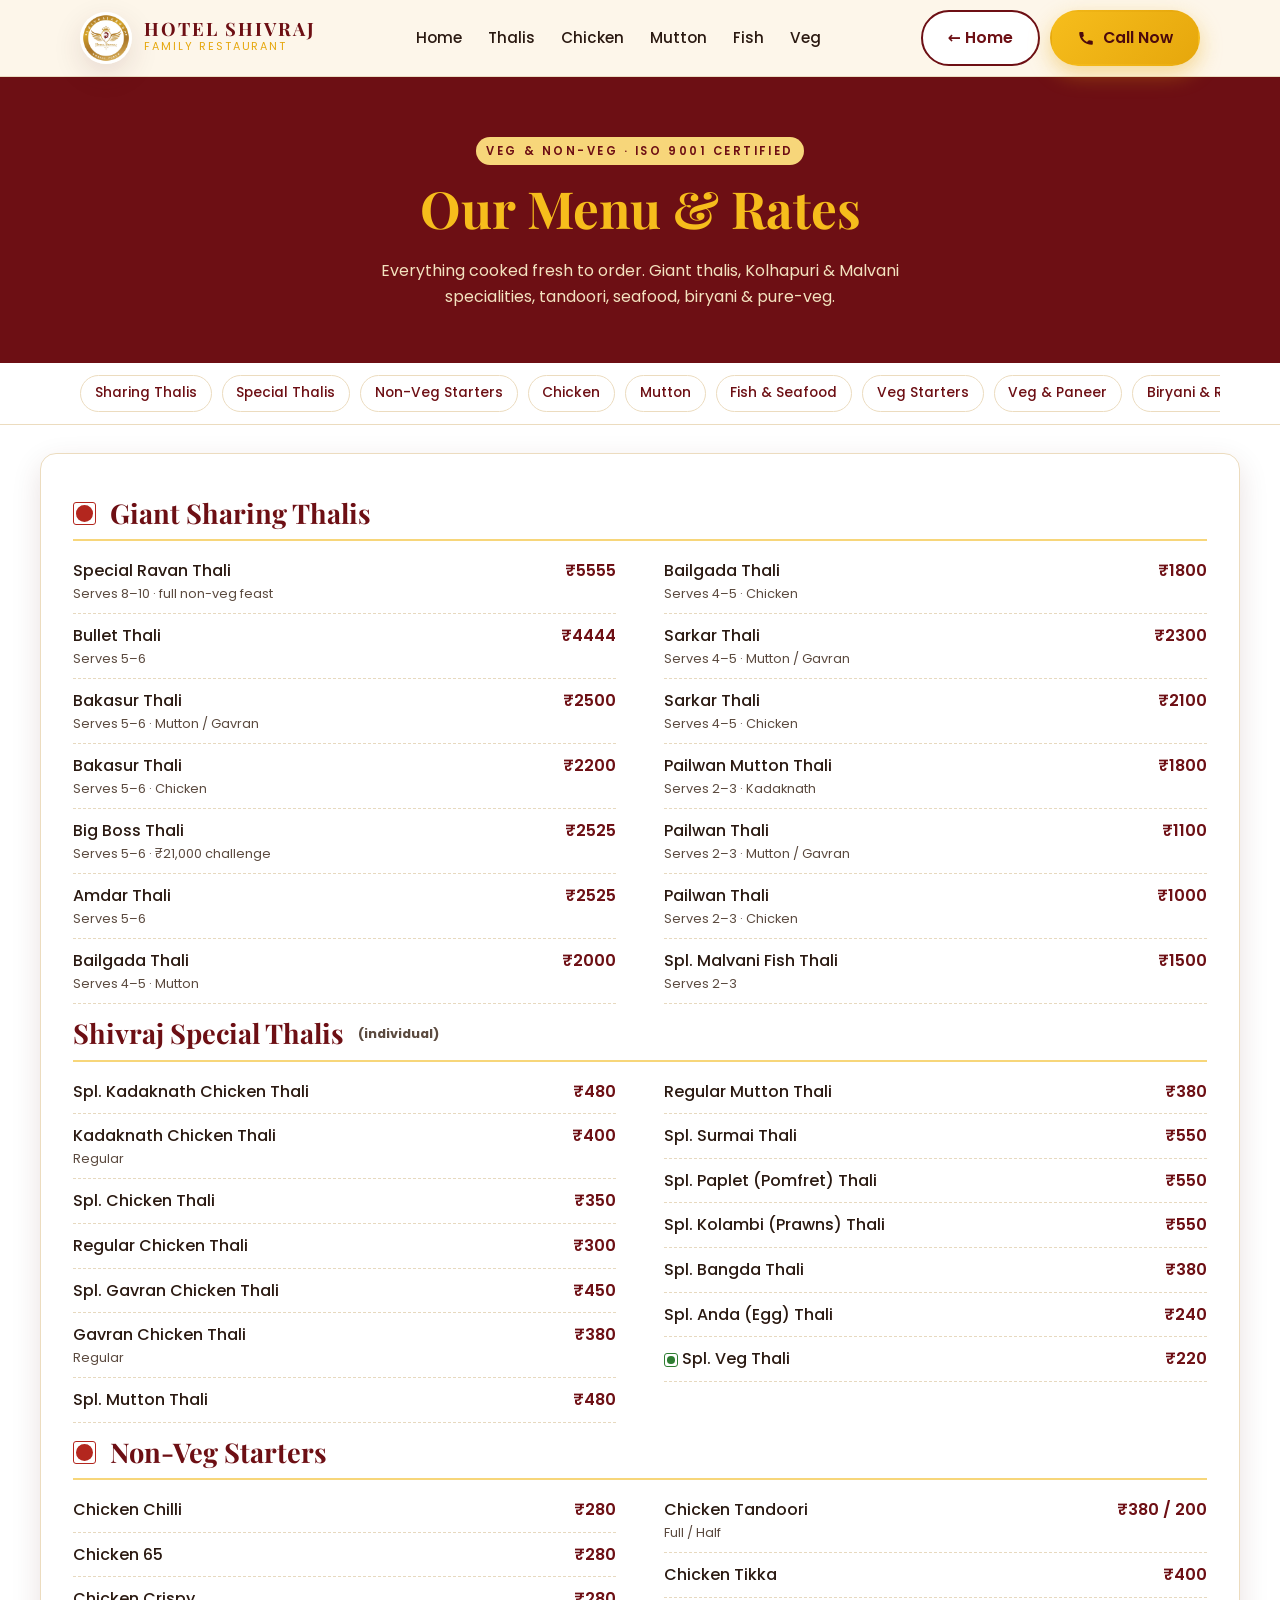
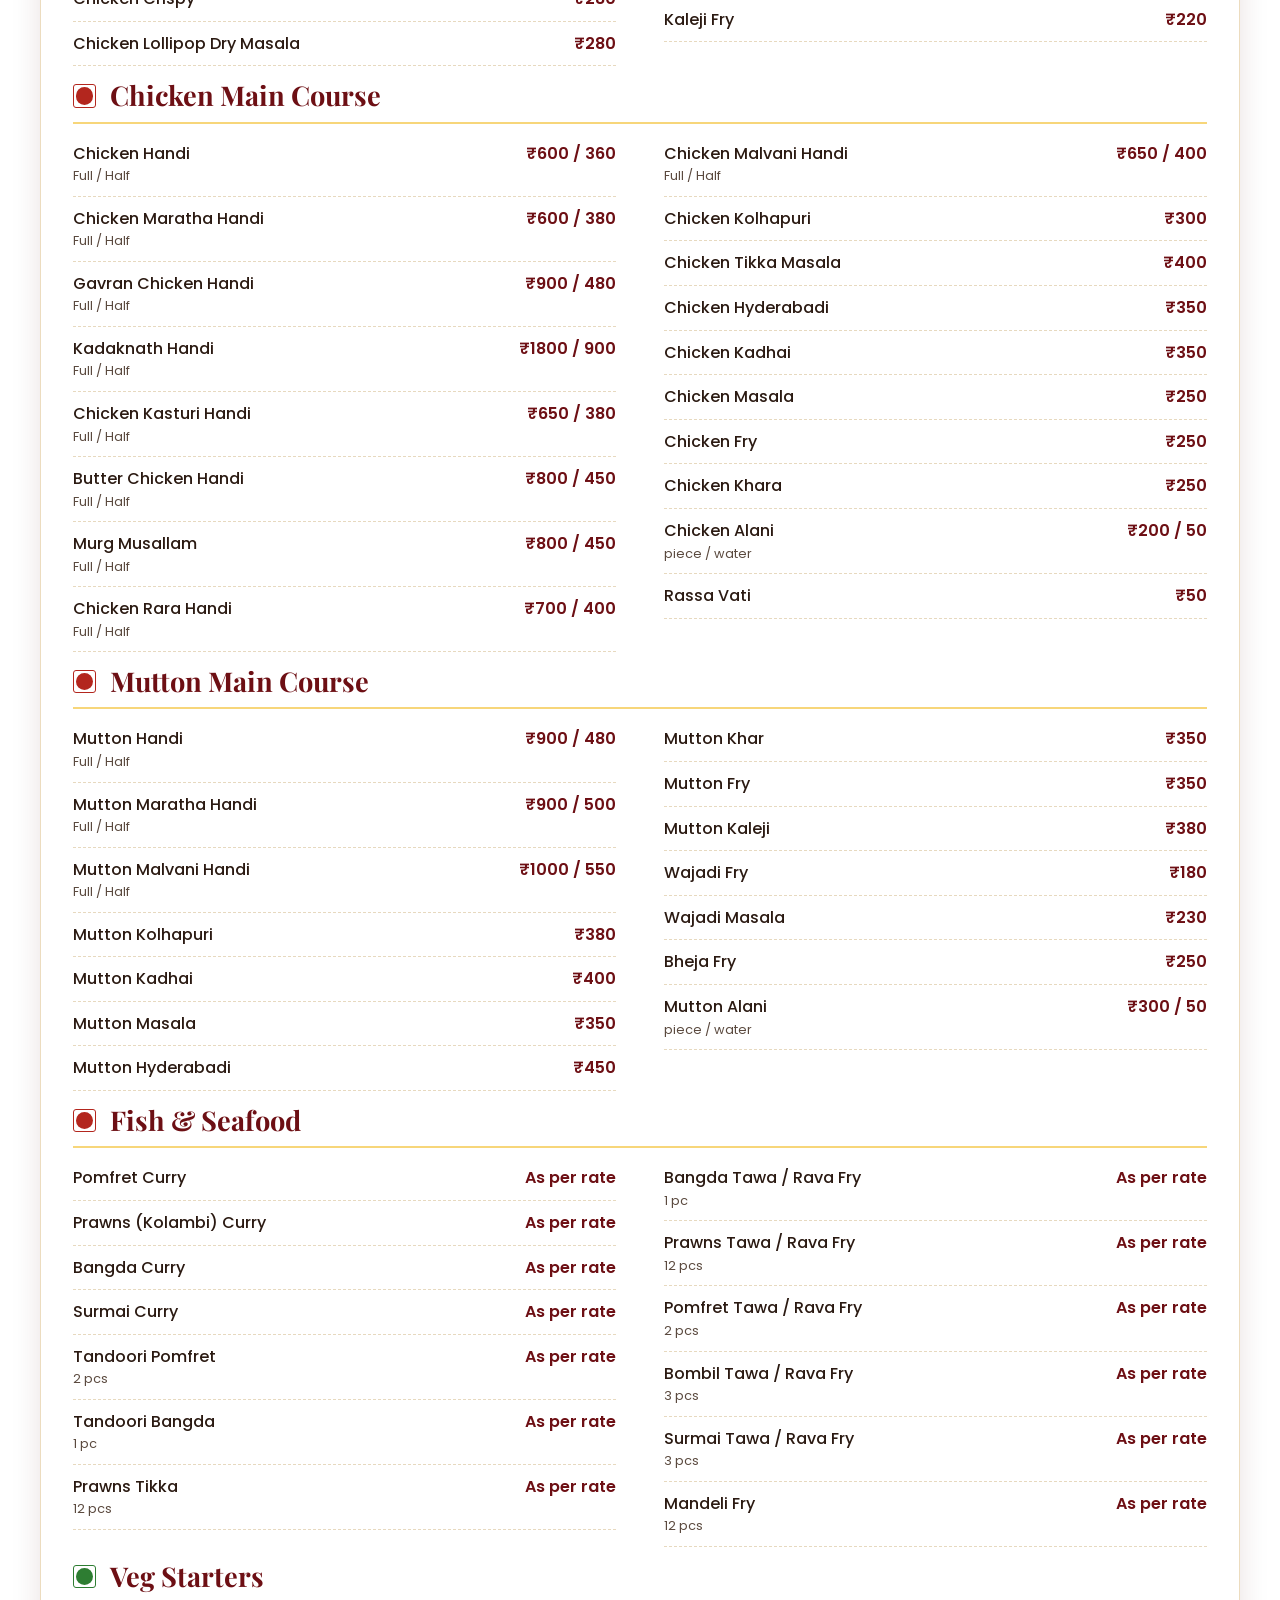
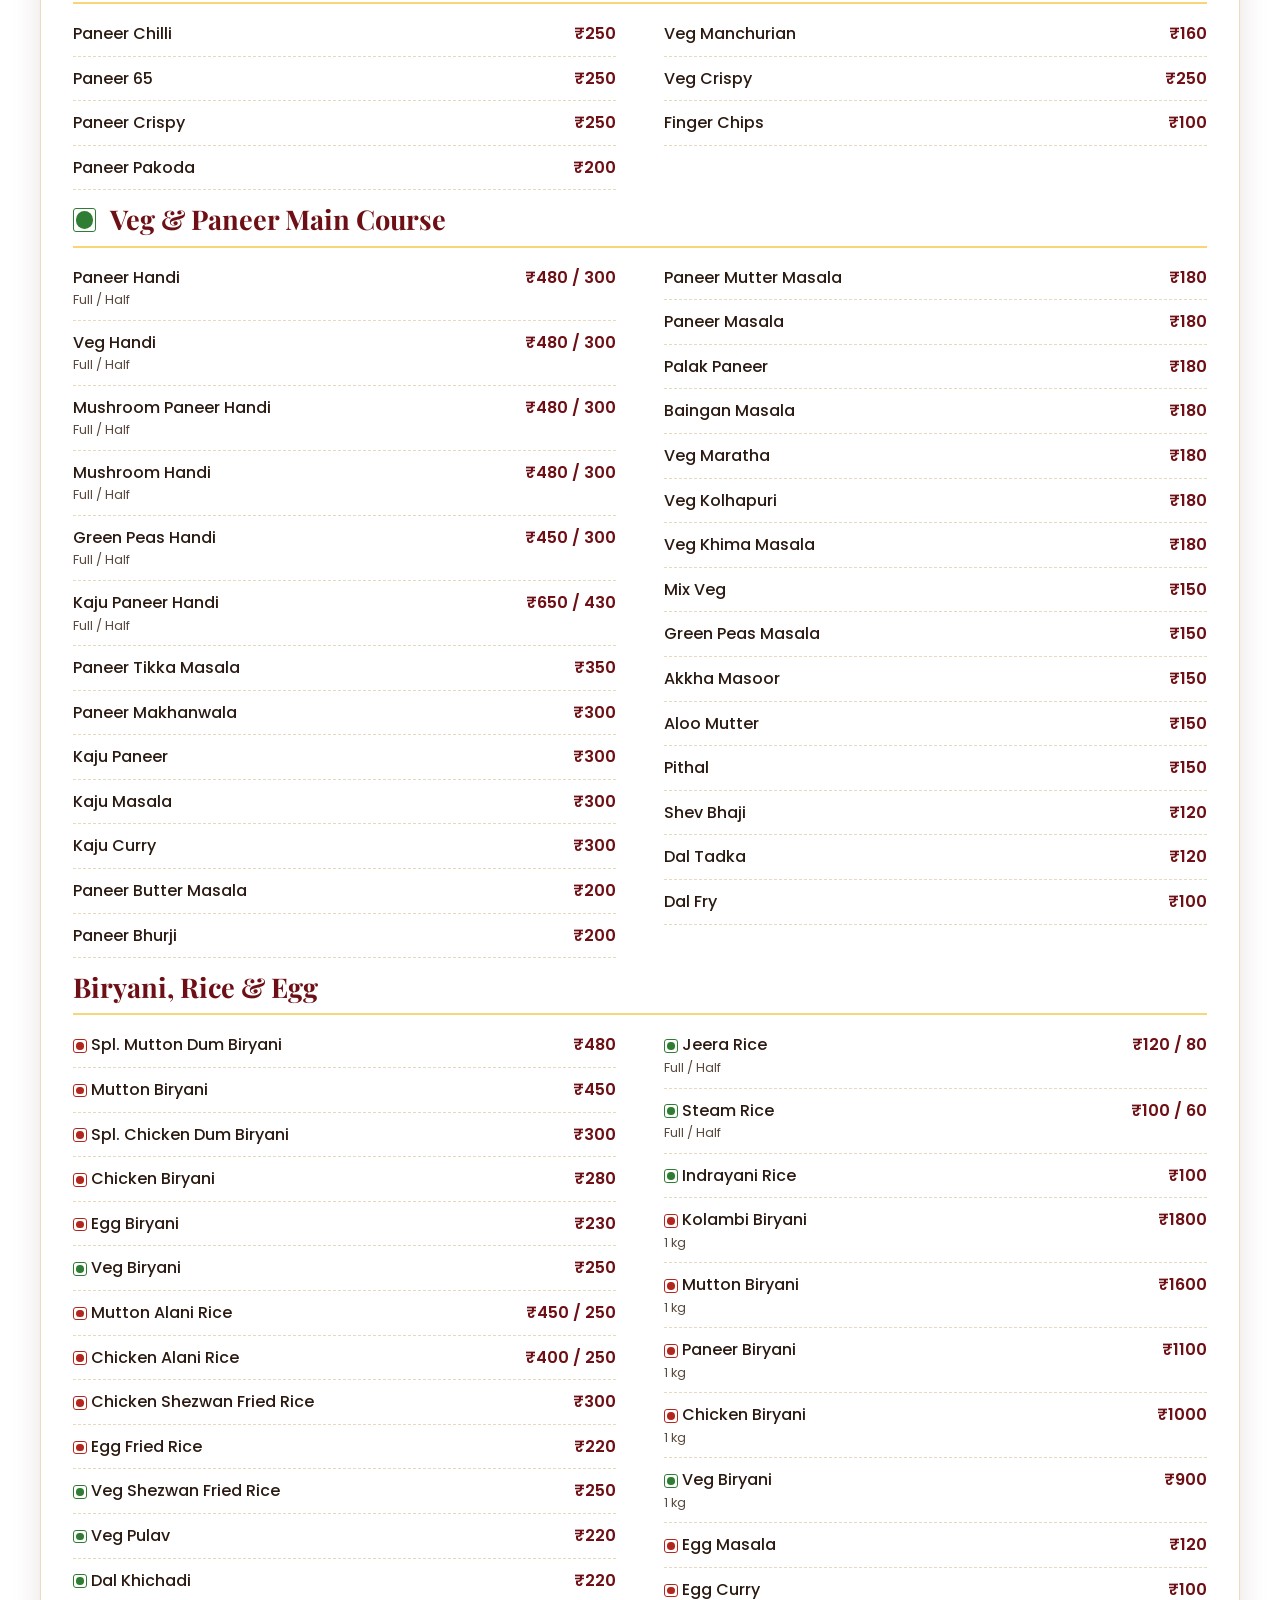
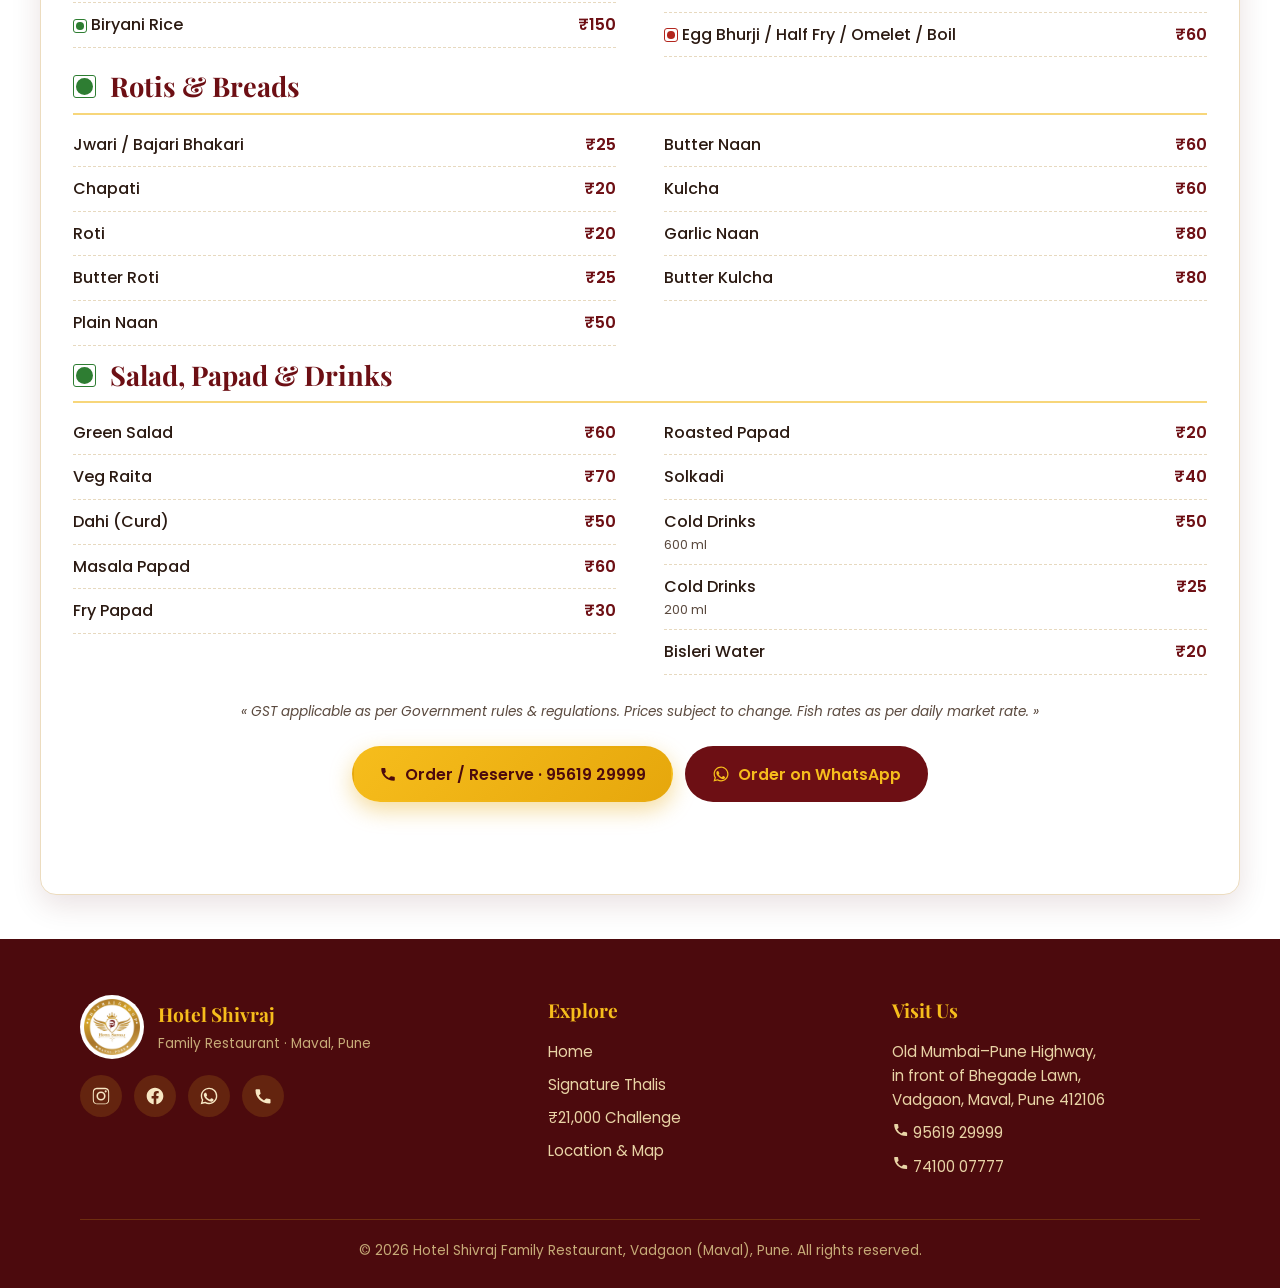
==== commit 1861b377: "shivraj seccond glimpse" ====
--- a/menu.html
+++ b/menu.html
@@ -38,7 +38,7 @@
 }
 </script>
 </head>
-<body>
+<body class="menu-page">
 
 <svg xmlns="http://www.w3.org/2000/svg" style="position:absolute;width:0;height:0;overflow:hidden" aria-hidden="true">
   <symbol id="ic-phone" viewBox="0 0 24 24"><path d="M6.62 10.79a15.05 15.05 0 006.59 6.59l2.2-2.2c.27-.27.67-.36 1.02-.24 1.12.37 2.33.57 3.57.57.55 0 1 .45 1 1V20c0 .55-.45 1-1 1C10.07 21 3 13.93 3 5c0-.55.45-1 1-1h3.5c.55 0 1 .45 1 1 0 1.25.2 2.45.57 3.57.11.35.03.74-.25 1.02l-2.2 2.2z"/></symbol>
--- a/css/styles.css
+++ b/css/styles.css
@@ -128,14 +128,15 @@
 .gallery a:hover img{transform:scale(1.05)}
 
 /* Menu page */
+.menu-page{background:#fff}
 .menu-hero{background:var(--maroon);color:#f7e7c3;text-align:center;padding:60px 20px 54px}
 .menu-hero h1{color:var(--gold-bright);font-size:clamp(2rem,5vw,3.2rem)}
-.menu-nav{position:sticky;top:73px;z-index:30;background:var(--cream);border-bottom:1px solid #ecdcbf;padding:12px 0}
+.menu-nav{position:sticky;top:73px;z-index:30;background:#fff;border-bottom:1px solid #ecdcbf;padding:12px 0}
 .menu-nav .container{display:flex;gap:10px;overflow-x:auto;scrollbar-width:none}
 .menu-nav .container::-webkit-scrollbar{display:none}
 .menu-nav a{white-space:nowrap;font-size:.86rem;font-weight:500;padding:.45em 1em;border-radius:999px;background:#fff;border:1px solid #ecdcbf;color:var(--maroon)}
 .menu-nav a:hover{background:var(--maroon);color:var(--gold-bright)}
-.menu-content{width:calc(100% - 48px);max-width:1200px;margin:28px auto 44px;padding-left:32px;padding-right:32px;background:#fffdf8;border:1px solid #ecdcbf;border-radius:var(--radius);box-shadow:var(--shadow)}
+.menu-content{width:calc(100% - 48px);max-width:1200px;margin:28px auto 44px;padding-left:32px;padding-right:32px;background:#fff;border:1px solid #ecdcbf;border-radius:var(--radius);box-shadow:var(--shadow)}
 .menu-block{margin-bottom:14px}
 .menu-block h2{color:var(--maroon);font-size:1.7rem;border-bottom:2px solid var(--gold-soft);padding-bottom:10px;margin-bottom:8px;display:flex;align-items:center;gap:.5em}
 .menu-cols{columns:2;column-gap:48px}
